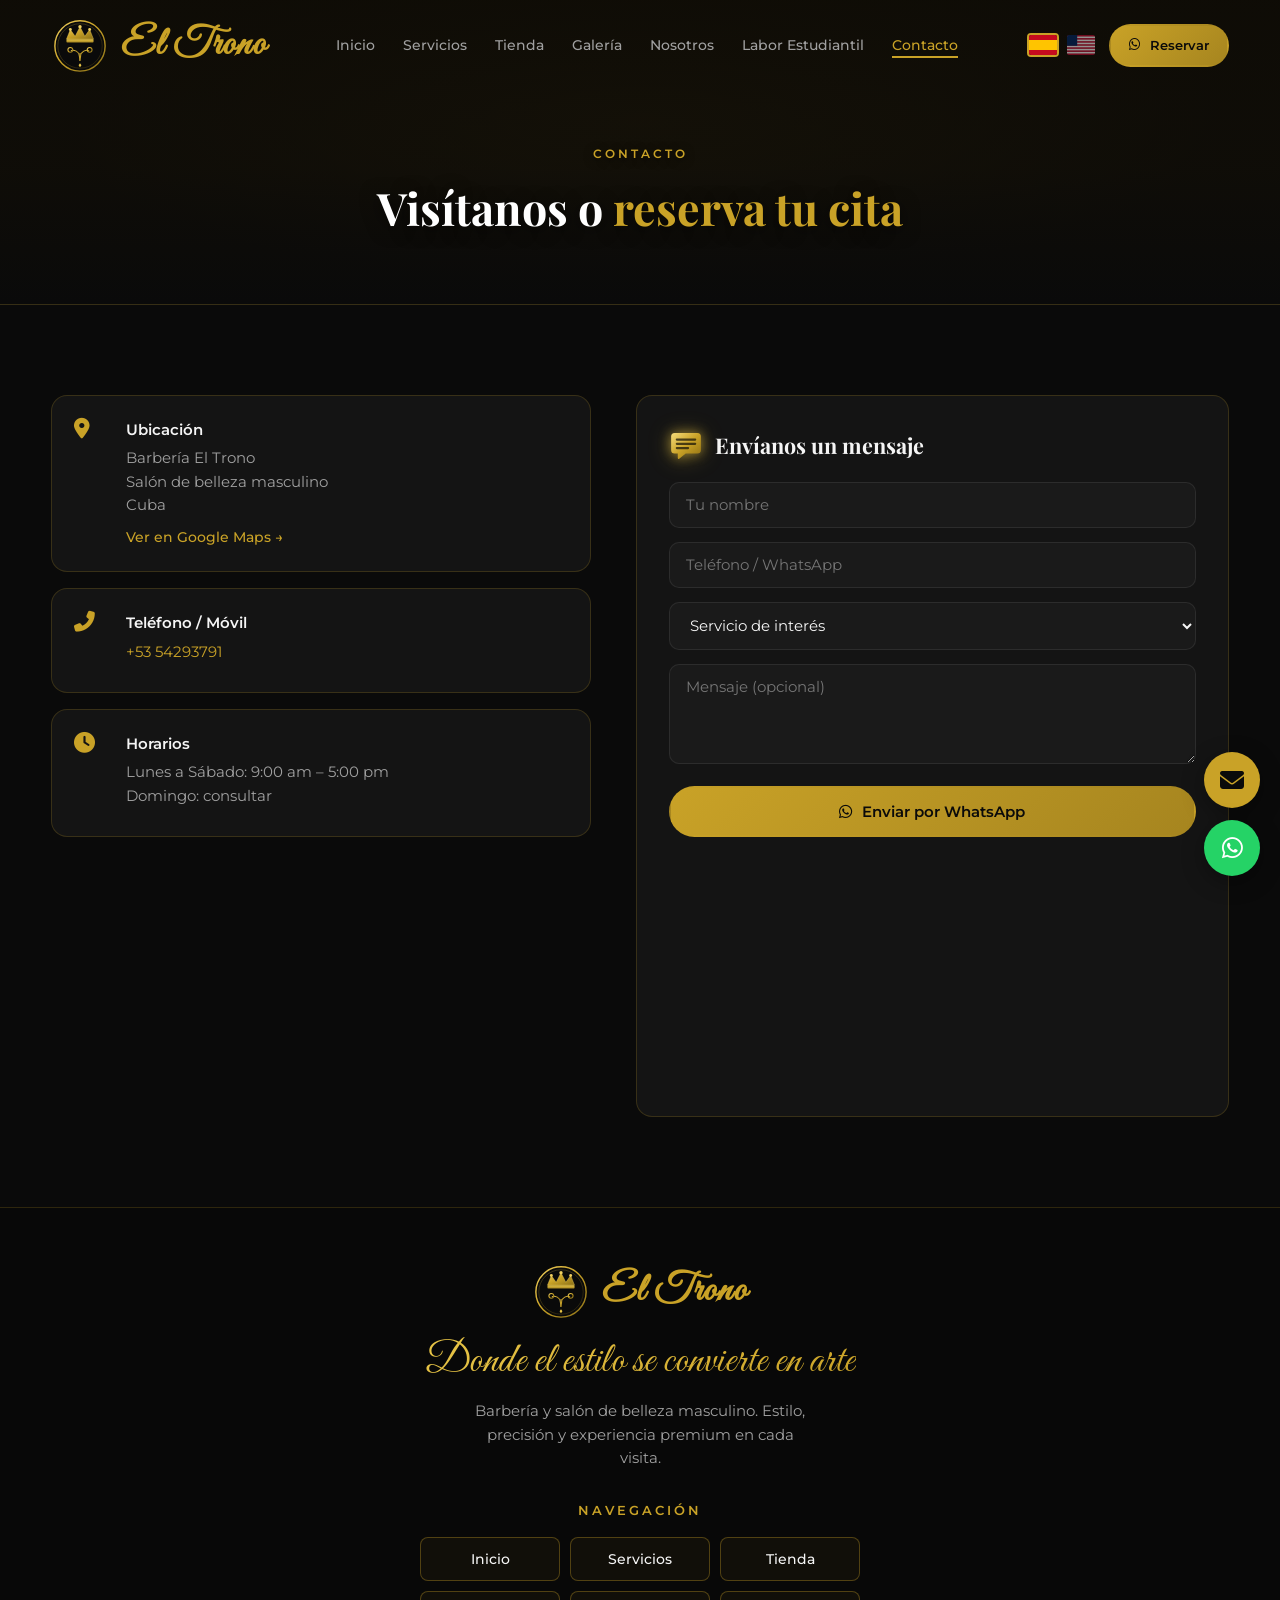
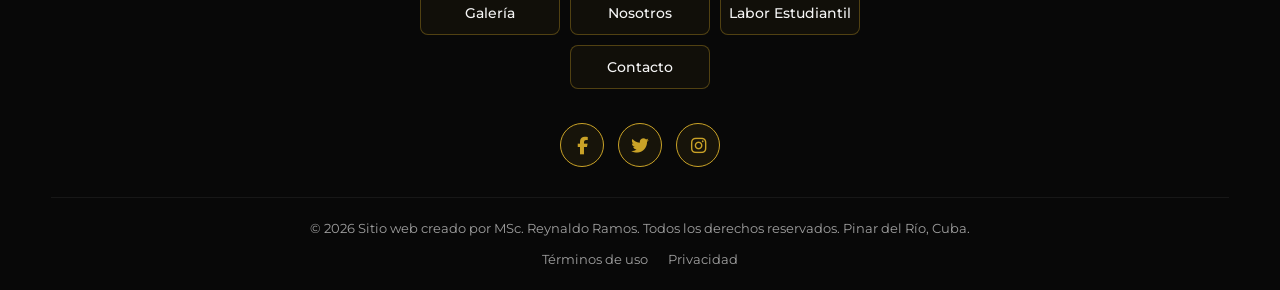
==== contacto.html @ 88ac8860 "retyb" ====
<!DOCTYPE html>
<html lang="es">
<head>
  <meta charset="UTF-8">
  <meta name="viewport" content="width=device-width, initial-scale=1.0, viewport-fit=cover">
  <title>Contacto | El Trono Barbería</title>
  <meta name="description" content="Contacta Barbería El Trono. Reserva por WhatsApp. Ubicación en Cuba.">
  <link rel="manifest" href="manifest.json">
  <link rel="apple-touch-icon" href="icons/icon-192.png">
  <meta name="apple-mobile-web-app-capable" content="yes">
  <meta name="mobile-web-app-capable" content="yes">
  <meta name="apple-mobile-web-app-title" content="El Trono">
  <meta name="apple-mobile-web-app-status-bar-style" content="black-translucent">
  <meta name="theme-color" content="#c9a227">
  <link rel="icon" href="icons/icon-192.svg" type="image/svg+xml">
  <link href="https://fonts.googleapis.com/css2?family=Great+Vibes&family=Playfair+Display:wght@400;600;700&family=Montserrat:wght@300;400;500;600;700&display=swap" rel="stylesheet">
  <link rel="stylesheet" href="https://cdnjs.cloudflare.com/ajax/libs/font-awesome/6.5.1/css/all.min.css">
  <link rel="stylesheet" href="css/styles.css">
  <link rel="stylesheet" href="css/page-hero.css">
  <link rel="stylesheet" href="css/install.css">
</head>
<body data-title="title_contacto">
  <header class="header scrolled" id="header">
    <nav class="nav container">
      <a href="inicio.html" class="logo"><img src="images/logos/logo-mark.svg" alt="El Trono" class="logo-img"><span class="logo-text">El Trono</span></a>
      <ul class="nav-menu" id="nav-menu">
        <li><a href="inicio.html" class="nav-link" data-i18n="nav_home">Inicio</a></li>
        <li><a href="servicios.html" class="nav-link" data-i18n="nav_services">Servicios</a></li>
        <li><a href="tienda.html" class="nav-link" data-i18n="nav_shop">Tienda</a></li>
        <li><a href="galeria.html" class="nav-link" data-i18n="nav_gallery">Galería</a></li>
        <li><a href="nosotros.html" class="nav-link" data-i18n="nav_about">Nosotros</a></li>
        <li><a href="labor-estudiantil.html" class="nav-link" data-i18n="nav_labor">Labor Estudiantil</a></li>
        <li><a href="contacto.html" class="nav-link active" data-i18n="nav_contact">Contacto</a></li>
      </ul>
      <div class="nav-right">
        <div class="lang-switch">
          <button class="lang-btn active" data-lang="es" title="Español"><img src="images/flags/es.svg" alt="ES"></button>
          <button class="lang-btn" data-lang="en" title="English"><img src="images/flags/en.svg" alt="EN"></button>
        </div>
        <a href="https://wa.me/5354293791?text=Hola%2C%20buen%20d%C3%ADa%20%F0%9F%91%8B%20Les%20escribo%20desde%20la%20p%C3%A1gina%20web%20de%20%2ABarber%C3%ADa%20El%20Trono%2A.%20Quisiera%20hacerles%20una%20consulta%2C%20por%20favor.%20Quedo%20atento%20a%20su%20respuesta.%20%C2%A1Gracias%21" data-wa="general" class="btn btn-gold nav-cta" target="_blank"><i class="fab fa-whatsapp"></i> <span data-i18n="nav_book">Reservar</span></a>
        <button class="nav-toggle" id="nav-toggle" data-i18n-aria="aria_menu" aria-label="Menú"><span></span><span></span><span></span></button>
      </div>
    </nav>
  </header>

  <div class="page-hero" style="--hero-img:url('https://images.unsplash.com/photo-1621645582931-d1d3e6564943?auto=format&amp;fit=crop&amp;q=70&amp;w=1600');--hero-img-sm:url('https://images.unsplash.com/photo-1621645582931-d1d3e6564943?auto=format&amp;fit=crop&amp;q=70&amp;w=800')">
    <div class="container">
      <span class="section-tag" data-i18n="contact_tag">Contacto</span>
      <h1><span data-i18n="contact_title">Visítanos o</span> <span class="gold" data-i18n="contact_title_gold">reserva tu cita</span></h1>
    </div>
  </div>

  <section class="contact section">
    <div class="container">
      <div class="contact-grid">
        <div class="contact-info">
          <div class="contact-card">
            <i class="fas fa-map-marker-alt"></i>
            <div>
              <h4 data-i18n="contact_location">Ubicación</h4>
              <p data-i18n="contact_location_txt" data-i18n-html>Barbería El Trono<br>Salón de belleza masculino<br>Cuba</p>
              <a href="https://www.google.com/maps?q=22.421887,-83.701554" target="_blank" rel="noopener" class="map-link" data-i18n="contact_maps">Ver en Google Maps →</a>
            </div>
          </div>
          <div class="contact-card">
            <i class="fas fa-phone-alt"></i>
            <div>
              <h4 data-i18n="contact_phone">Teléfono / Móvil</h4>
              <p><a href="tel:+5354293791">+53 54293791</a></p>
            </div>
          </div>
          <div class="contact-card">
            <i class="fas fa-clock"></i>
            <div>
              <h4 data-i18n="contact_hours">Horarios</h4>
              <p data-i18n="contact_hours_txt" data-i18n-html>Lunes a Sábado: 9:00 am – 5:00 pm<br>Domingo: consultar</p>
            </div>
          </div>
        </div>
        <div class="contact-form-wrap">
          <h3 class="form-title"><svg class="icon-msg-gold" viewBox="0 0 24 24" aria-hidden="true" focusable="false"><defs><linearGradient id="goldMsg" x1="0" y1="0" x2="1" y2="1"><stop offset="0" stop-color="#f6dc7a"/><stop offset=".5" stop-color="#c9a227"/><stop offset="1" stop-color="#8f6f12"/></linearGradient></defs><path d="M4 3.5h16A2.5 2.5 0 0 1 22.5 6v9.5A2.5 2.5 0 0 1 20 18h-8.2l-4.6 3.7a.6.6 0 0 1-1-.47V18H4A2.5 2.5 0 0 1 1.5 15.5V6A2.5 2.5 0 0 1 4 3.5z" fill="url(#goldMsg)"/><path d="M5.5 8.2h13M5.5 11.2h13M5.5 14.2h8" stroke="#1a1608" stroke-width="1.5" stroke-linecap="round" opacity=".75"/></svg><span data-i18n="contact_form_title">Envíanos un mensaje</span></h3>
          <form class="contact-form" id="contact-form">
            <div class="form-group"><input type="text" name="name" data-i18n-placeholder="contact_name" placeholder="Tu nombre" required></div>
            <div class="form-group"><input type="tel" name="phone" data-i18n-placeholder="contact_phone_ph" placeholder="Teléfono / WhatsApp" required></div>
            <div class="form-group">
              <select name="service" required>
                <option value="" data-i18n="contact_service">Servicio de interés</option>
                <option value="corte" data-i18n="form_svc_corte">Corte de cabello</option>
                <option value="peinado" data-i18n="form_svc_peinado">Peinado</option>
                <option value="afeitado" data-i18n="form_svc_afeitado">Afeitado / Barba</option>
                <option value="fibra" data-i18n="form_svc_fibra">Fibra capilar</option>
                <option value="masaje" data-i18n="form_svc_masaje">Masaje</option>
                <option value="cejas" data-i18n="form_svc_cejas">Cejas / Exfoliación</option>
                <option value="otro" data-i18n="form_svc_otro">Otro / Consulta</option>
              </select>
            </div>
            <div class="form-group"><textarea name="message" rows="4" data-i18n-placeholder="contact_msg" placeholder="Mensaje (opcional)"></textarea></div>
            <button type="submit" class="btn btn-gold btn-full"><i class="fab fa-whatsapp"></i> <span data-i18n="contact_send">Enviar por WhatsApp</span></button>
          </form>
          <div class="map-embed">
            <iframe src="https://maps.google.com/maps?q=22.421887,-83.701554&z=15&output=embed" width="100%" height="220" style="border:0;border-radius:12px" allowfullscreen loading="lazy" referrerpolicy="no-referrer-when-downgrade"></iframe>
          </div>
        </div>
      </div>
    </div>
  </section>

  <footer class="footer">
    <div class="container">
      <div class="footer-center">
        <a href="inicio.html" class="logo footer-logo"><img src="images/logos/logo-mark.svg" alt="El Trono" class="logo-img"><span class="logo-text">El Trono</span></a>
        <p class="footer-slogan" data-i18n="footer_slogan">Donde el estilo se convierte en arte</p>
        <p data-i18n="footer_desc">Barbería y salón de belleza masculino. Estilo, precisión y experiencia premium en cada visita.</p>
      </div>
      <nav class="footer-nav" aria-label="Navegación">
        <h4 data-i18n="footer_nav">Navegación</h4>
        <ul>
          <li><a href="inicio.html" data-i18n="nav_home">Inicio</a></li>
          <li><a href="servicios.html" data-i18n="nav_services">Servicios</a></li>
          <li><a href="tienda.html" data-i18n="nav_shop">Tienda</a></li>
          <li><a href="galeria.html" data-i18n="nav_gallery">Galería</a></li>
          <li><a href="nosotros.html" data-i18n="nav_about">Nosotros</a></li>
          <li><a href="labor-estudiantil.html" data-i18n="nav_labor">Labor Estudiantil</a></li>
          <li><a href="contacto.html" data-i18n="nav_contact">Contacto</a></li>
        </ul>
      </nav>
      <div class="footer-social" aria-label="Redes sociales" data-i18n-aria="social_label">
        <a href="#" data-social="facebook" class="social-link" aria-label="Facebook" target="_blank" rel="noopener"><i class="fab fa-facebook-f"></i></a>
        <a href="#" data-social="twitter" class="social-link" aria-label="Twitter" target="_blank" rel="noopener"><i class="fab fa-twitter"></i></a>
        <a href="#" data-social="instagram" class="social-link" aria-label="Instagram" target="_blank" rel="noopener"><i class="fab fa-instagram"></i></a>
      </div>
      <div class="footer-bottom">
        <p data-i18n="footer_copy">© 2026 Sitio web creado por MSc. Reynaldo Ramos. Todos los derechos reservados. Pinar del Río, Cuba.</p>
        <div class="footer-legal">
          <a href="#" data-i18n="footer_terms">Términos de uso</a>
          <a href="#" data-i18n="footer_privacy">Privacidad</a>
        </div>
      </div>
    </div>
  </footer>

  <!-- Floating buttons: desktop -->
  <div class="float-btns float-desktop">
    <a href="mailto:info@eltrono.cu" class="float-btn float-email" data-i18n-aria="aria_email" aria-label="Email"><i class="fas fa-envelope"></i></a>
    <a href="https://wa.me/5354293791?text=Hola%2C%20buen%20d%C3%ADa%20%F0%9F%91%8B%20Les%20escribo%20desde%20la%20p%C3%A1gina%20web%20de%20%2ABarber%C3%ADa%20El%20Trono%2A.%20Quisiera%20hacerles%20una%20consulta%2C%20por%20favor.%20Quedo%20atento%20a%20su%20respuesta.%20%C2%A1Gracias%21" data-wa="general" data-wa="general" class="float-btn float-wa" target="_blank" rel="noopener" data-i18n-aria="aria_wa" aria-label="WhatsApp"><i class="fab fa-whatsapp"></i></a>
  </div>
  <!-- Floating buttons: mobile -->
  <div class="float-btns float-mobile">
    <a href="tel:+5354293791" class="float-btn float-call" data-i18n-aria="aria_call" aria-label="Llamar"><i class="fas fa-phone-alt"></i></a>
    <button type="button" class="float-btn float-app" id="install-fab" onclick="elTronoInstall()" data-i18n-aria="install_fab" aria-label="Instalar App"><i class="fas fa-download"></i><span data-i18n="install_fab">Instalar App</span></button>
    <a href="https://wa.me/5354293791?text=Hola%2C%20buen%20d%C3%ADa%20%F0%9F%91%8B%20Les%20escribo%20desde%20la%20p%C3%A1gina%20web%20de%20%2ABarber%C3%ADa%20El%20Trono%2A.%20Quisiera%20hacerles%20una%20consulta%2C%20por%20favor.%20Quedo%20atento%20a%20su%20respuesta.%20%C2%A1Gracias%21" data-wa="general" data-wa="general" class="float-btn float-wa" target="_blank" rel="noopener" data-i18n-aria="aria_wa" aria-label="WhatsApp"><i class="fab fa-whatsapp"></i></a>
  </div>

  <!-- PWA install banner -->
  <div class="install-banner" id="install-banner" role="dialog" aria-live="polite">
    <button type="button" class="install-close" onclick="elTronoInstallDismiss()" data-i18n-aria="install_close" aria-label="Cerrar"><i class="fas fa-xmark"></i></button>
    <div class="install-info">
      <img src="icons/icon-192.png" alt="El Trono">
      <div>
        <h4 data-i18n="install_title">Instalar El Trono</h4>
        <p data-i18n="install_desc">Añade la app a tu pantalla de inicio para acceso rápido.</p>
      </div>
    </div>
    <div class="install-actions">
      <button type="button" class="btn btn-outline btn-sm" onclick="elTronoInstallDismiss()" data-i18n="install_later">Ahora no</button>
      <button type="button" class="btn btn-gold btn-sm" onclick="elTronoInstall()"><i class="fas fa-download"></i> <span data-i18n="install_btn">Instalar</span></button>
    </div>
  </div>

  <!-- Install help (iOS / browsers without native prompt) -->
  <div class="install-help" id="install-help" hidden>
    <div class="install-help-backdrop" onclick="elTronoInstallHelpClose()"></div>
    <div class="install-help-sheet" role="dialog" aria-modal="true">
      <img src="icons/icon-192.png" alt="El Trono" class="ih-icon">
      <h3 data-i18n="install_help_title">Instala El Trono en tu teléfono</h3>
      <p class="ih-sub" data-i18n="install_help_sub">Acceso rápido desde tu pantalla de inicio, como una app.</p>
      <div class="ih-block" id="ih-ios" hidden>
        <h4><i class="fab fa-apple"></i> <span data-i18n="install_help_ios">En iPhone / iPad (Safari)</span></h4>
        <ol>
          <li data-i18n="install_ios_1" data-i18n-html>Toca el botón <b>Compartir</b> de Safari.</li>
          <li data-i18n="install_ios_2" data-i18n-html>Elige <b>«Añadir a pantalla de inicio»</b>.</li>
          <li data-i18n="install_ios_3" data-i18n-html>Pulsa <b>«Añadir»</b>.</li>
        </ol>
      </div>
      <div class="ih-block" id="ih-and" hidden>
        <h4><i class="fab fa-android"></i> <span data-i18n="install_help_and">En Android (Chrome)</span></h4>
        <ol>
          <li data-i18n="install_and_1" data-i18n-html>Abre el menú <b>⋮</b> del navegador.</li>
          <li data-i18n="install_and_2" data-i18n-html>Elige <b>«Instalar aplicación»</b>.</li>
          <li data-i18n="install_and_3" data-i18n-html>Confirma y abre El Trono.</li>
        </ol>
      </div>
      <button type="button" class="btn btn-gold btn-full" onclick="elTronoInstallHelpClose()" data-i18n="install_help_ok">Entendido</button>
    </div>
  </div>
  <div class="install-toast" id="install-toast" role="status"></div>

  <script src="js/precios.js"></script>
  <script src="js/data.js"></script>
  <script src="js/i18n.js"></script>
  <script src="js/main.js"></script>
  <script src="js/install.js"></script>
  <script src="js/cursor.js"></script>
</body>
</html>
---- css/styles.css ----
/* El Trono — Main Styles */
:root {
  --bg: #0a0a0a;
  --bg-card: #141414;
  --bg-elev: #1a1a1a;
  --gold: #c9a227;
  --gold-l: #e8c547;
  --gold-d: #a6851f;
  --text: #f5f5f5;
  --muted: #a0a0a0;
  --border: rgba(201,162,39,.2);
  --shadow: 0 20px 60px rgba(0,0,0,.5);
  --radius: 16px;
  --tr: .35s cubic-bezier(.4,0,.2,1);
  --font-d: 'Playfair Display', serif;
  --font-script: 'Great Vibes', cursive;
  --font-b: 'Montserrat', sans-serif;
}
*,*::before,*::after{box-sizing:border-box;margin:0;padding:0}
html{scroll-behavior:smooth}
body{font-family:var(--font-b);background:var(--bg);color:var(--text);line-height:1.6;overflow-x:hidden}
img{max-width:100%;height:auto;display:block}
a{text-decoration:none;color:inherit;transition:var(--tr)}
ul{list-style:none}
.container{width:min(1200px,92%);margin:0 auto}
.section{padding:90px 0}
.gold{color:var(--gold)}

/* Buttons */
.btn{display:inline-flex;align-items:center;gap:10px;padding:14px 28px;font-family:var(--font-b);font-weight:600;font-size:.95rem;border-radius:50px;border:2px solid transparent;cursor:pointer;transition:var(--tr)}
.btn-gold{background:linear-gradient(135deg,var(--gold),var(--gold-d));color:#0a0a0a}
.btn-gold:hover{background:linear-gradient(135deg,var(--gold-l),var(--gold));transform:translateY(-2px);box-shadow:0 10px 30px rgba(201,162,39,.35)}
.btn-outline{background:transparent;border-color:var(--gold);color:var(--gold)}
.btn-outline:hover{background:var(--gold);color:#0a0a0a}
.btn-sm{padding:10px 20px;font-size:.85rem}
.btn-full{width:100%;justify-content:center}

/* Header */
.header{position:fixed;top:0;left:0;width:100%;z-index:1000;padding:16px 0;transition:var(--tr);background:transparent}
.header.scrolled{background:rgba(10,10,10,.95);backdrop-filter:blur(12px);box-shadow:0 4px 30px rgba(0,0,0,.4);padding:10px 0}
.nav{display:flex;align-items:center;justify-content:space-between;gap:16px}
.logo{display:flex;align-items:center;gap:12px}
.logo-img{width:58px;height:58px;object-fit:contain;border-radius:0;flex-shrink:0;background:transparent}
.logo-text{font-family:var(--font-script),cursive;font-weight:700;font-size:2.5rem;line-height:1;letter-spacing:1px;color:var(--gold);background:none;-webkit-background-clip:border-box;background-clip:border-box;-webkit-text-fill-color:var(--gold);-webkit-text-stroke:0}
.logo-icon{display:none}
@media(max-width:480px){
  .logo-img{width:46px;height:46px}
  .logo-text{font-size:1.85rem}
  .logo{gap:8px}
}
.nav-menu{display:flex;gap:28px;align-items:center}
.nav-link{font-size:.88rem;font-weight:500;color:var(--muted);position:relative}
.nav-link::after{content:'';position:absolute;bottom:-4px;left:0;width:0;height:2px;background:var(--gold);transition:var(--tr)}
.nav-link:hover,.nav-link.active{color:var(--gold)}
.nav-link:hover::after,.nav-link.active::after{width:100%}
.nav-right{display:flex;align-items:center;gap:12px}
.lang-switch{display:flex;gap:6px;align-items:center}
.lang-btn{width:32px;height:24px;border:2px solid transparent;border-radius:4px;overflow:hidden;cursor:pointer;padding:0;background:none;opacity:.55;transition:var(--tr)}
.lang-btn img{width:100%;height:100%;object-fit:cover;display:block}
.lang-btn.active,.lang-btn:hover{opacity:1;border-color:var(--gold)}
.nav-cta{padding:9px 18px;font-size:.82rem}
.nav-toggle{display:none;flex-direction:column;gap:5px;background:none;border:none;cursor:pointer;padding:4px;z-index:1001}
.nav-toggle span{width:24px;height:2px;background:var(--gold);transition:var(--tr)}

/* Hero */
.hero{position:relative;min-height:100vh;display:flex;align-items:center;justify-content:center;overflow:hidden}
.hero-bg{position:absolute;inset:0}
.hero-img{width:100%;height:100%;object-fit:cover;animation:slowZoom 20s ease-in-out infinite alternate}
@keyframes slowZoom{from{transform:scale(1.05)}to{transform:scale(1.12)}}
.hero-overlay{position:absolute;inset:0;background:linear-gradient(135deg,rgba(10,10,10,.88) 0%,rgba(10,10,10,.55) 50%,rgba(10,10,10,.82) 100%)}
.hero-content{position:relative;z-index:2;text-align:center;max-width:800px;padding:120px 0 80px}
.hero-subtitle{font-size:.92rem;font-weight:500;letter-spacing:4px;text-transform:uppercase;color:var(--gold);margin-bottom:18px}
.hero-title{font-family:var(--font-d);font-size:clamp(2.6rem,6.5vw,4.3rem);font-weight:700;line-height:1.15;margin-bottom:22px}
.hero-desc{font-size:1.08rem;color:var(--muted);max-width:560px;margin:0 auto 34px}
.hero-btns{display:flex;gap:14px;justify-content:center;flex-wrap:wrap}
.hero-scroll{position:absolute;bottom:28px;left:50%;transform:translateX(-50%);z-index:2;animation:bounce 2s infinite}
.hero-scroll a{color:var(--gold);font-size:1.3rem;opacity:.8}
@keyframes bounce{0%,100%{transform:translateX(-50%) translateY(0)}50%{transform:translateX(-50%) translateY(8px)}}

/* Section headers */
.section-header{text-align:center;max-width:640px;margin:0 auto 55px}
.section-tag{display:inline-block;font-size:.78rem;font-weight:600;letter-spacing:3px;text-transform:uppercase;color:var(--gold);margin-bottom:10px}
.section-title{font-family:var(--font-d);font-size:clamp(1.9rem,4vw,2.7rem);font-weight:700;margin-bottom:14px;line-height:1.25}
.section-desc{color:var(--muted);font-size:1.02rem}

/* Services */
.services-grid{display:grid;grid-template-columns:repeat(auto-fit,minmax(290px,1fr));gap:24px}
.service-card{background:var(--bg-card);border:2px solid var(--gold);border-radius:10px;padding:34px 28px;position:relative;transition:var(--tr);overflow:hidden;box-shadow:0 8px 26px rgba(0,0,0,.35)}
.service-card::after{content:'';position:absolute;inset:5px;border:1px solid rgba(201,162,39,.4);border-radius:6px;pointer-events:none;transition:var(--tr)}
.service-card:hover{transform:translateY(-6px);border-color:var(--gold-l);box-shadow:var(--shadow),0 0 26px rgba(201,162,39,.2)}
.service-card:hover::after{border-color:rgba(232,197,71,.75)}
.service-card.featured{border-color:var(--gold-l);background:linear-gradient(160deg,#1a1608 0%,var(--bg-card) 100%)}
.service-badge{position:absolute;top:16px;right:16px;z-index:1;background:var(--gold);color:#0a0a0a;font-size:.68rem;font-weight:700;padding:4px 11px;border-radius:20px;text-transform:uppercase;letter-spacing:1px}
.service-icon{width:52px;height:52px;display:flex;align-items:center;justify-content:center;background:rgba(201,162,39,.12);border-radius:12px;color:var(--gold);font-size:1.3rem;margin-bottom:18px}
.service-icon svg{width:38px;height:38px;display:block;overflow:visible}
.service-card h3{font-family:var(--font-d);font-size:1.3rem;margin-bottom:14px}
.service-card ul{margin-bottom:20px}
.service-card li{color:var(--muted);font-size:.93rem;padding:5px 0 5px 16px;position:relative}
.service-card li::before{content:'◆';position:absolute;left:0;color:var(--gold);font-size:.5rem;top:10px}
.service-link{font-weight:600;font-size:.88rem;color:var(--gold)}
.service-link:hover{color:var(--gold-l)}

/* About */
.about{background:linear-gradient(180deg,var(--bg) 0%,#0f0f0f 100%)}
.about-grid{display:grid;grid-template-columns:1fr 1fr;gap:55px;align-items:center}
.about-images{position:relative}
.about-img{border-radius:var(--radius);overflow:hidden;box-shadow:var(--shadow)}
.about-img.main{width:85%}
.about-img.main img{width:100%;height:400px;object-fit:cover}
.about-img.secondary{position:absolute;bottom:-28px;right:0;width:48%;border:4px solid var(--bg)}
.about-img.secondary img{width:100%;height:180px;object-fit:cover}
.about-badge{position:absolute;top:18px;right:8%;background:linear-gradient(135deg,var(--gold),var(--gold-d));color:#0a0a0a;padding:14px 18px;border-radius:12px;text-align:center;box-shadow:0 10px 30px rgba(201,162,39,.4)}
.badge-number{font-size:1.5rem;display:block}
.badge-text{font-size:.72rem;font-weight:700;line-height:1.3;text-transform:uppercase}
.about-content .section-tag{display:block;margin-bottom:10px}
.about-content p{color:var(--muted);margin-bottom:14px;font-size:1rem}
.about-cta{display:flex;justify-content:center;margin-top:6px}
.about-cta .btn{margin:0 auto}
.about-features{display:grid;grid-template-columns:1fr 1fr;gap:12px;margin:24px 0 28px}
.feature{display:flex;align-items:center;gap:9px;font-size:.93rem;font-weight:500}
.feature i{color:var(--gold)}

/* Shop */
.shop-grid{display:grid;grid-template-columns:repeat(auto-fit,minmax(250px,1fr));gap:24px}
.product-card{background:var(--bg-card);border:1px solid var(--border);border-radius:var(--radius);overflow:hidden;transition:var(--tr)}
.product-card:hover{transform:translateY(-6px);box-shadow:var(--shadow);border-color:rgba(201,162,39,.4)}
.product-img{position:relative;height:200px;overflow:hidden;background:#1a1a1a}
.product-img img{width:100%;height:100%;object-fit:cover;transition:transform .5s ease}
.product-card:hover .product-img img{transform:scale(1.08)}
.product-tag{position:absolute;top:10px;left:10px;background:var(--gold);color:#0a0a0a;font-size:.68rem;font-weight:700;padding:3px 9px;border-radius:6px;text-transform:uppercase}
.product-info{padding:20px}
.product-info h3{font-family:var(--font-d);font-size:1.1rem;margin-bottom:6px}
.product-info p{color:var(--muted);font-size:.88rem;margin-bottom:14px}
.product-price{display:flex;align-items:center;justify-content:space-between}
.price{font-weight:700;color:var(--gold);font-size:1rem}
.btn-buy{width:40px;height:40px;display:flex;align-items:center;justify-content:center;background:rgba(201,162,39,.15);color:var(--gold);border-radius:50%;font-size:1.15rem;transition:var(--tr)}
.btn-buy:hover{background:var(--gold);color:#0a0a0a}
.shop-cta{text-align:center;margin-top:45px}
.shop-cta p{color:var(--muted);margin-bottom:18px}

/* Gallery */
.gallery{background:#0d0d0d}
.gallery-grid{display:grid;grid-template-columns:repeat(4,1fr);grid-auto-rows:210px;gap:14px}
.gallery-item{position:relative;border-radius:12px;overflow:hidden;cursor:pointer}
.gallery-item.large{grid-column:span 2;grid-row:span 2}
.gallery-item img{width:100%;height:100%;object-fit:cover;transition:transform .6s ease}
.gallery-item:hover img{transform:scale(1.1)}
.gallery-overlay{position:absolute;inset:0;background:linear-gradient(to top,rgba(10,10,10,.85) 0%,transparent 60%);display:flex;align-items:flex-end;padding:18px;opacity:0;transition:var(--tr)}
.gallery-item:hover .gallery-overlay{opacity:1}
.gallery-overlay span{font-weight:600;font-size:.92rem;color:var(--gold)}

/* Contact */
.contact-grid{display:grid;grid-template-columns:1fr 1.1fr;gap:45px}
.contact-info{display:flex;flex-direction:column;gap:16px}
.contact-card{display:flex;gap:16px;background:var(--bg-card);border:1px solid var(--border);border-radius:var(--radius);padding:22px;transition:var(--tr)}
.contact-card:hover{border-color:rgba(201,162,39,.4)}
.contact-card i{font-size:1.3rem;color:var(--gold);width:36px;flex-shrink:0}
.contact-card h4{font-size:.95rem;margin-bottom:5px;font-weight:600}
.contact-card p{color:var(--muted);font-size:.92rem;margin-bottom:6px}
.contact-card a{color:var(--gold)}
.map-link{font-size:.88rem;font-weight:500}
.contact-form-wrap{background:var(--bg-card);border:1px solid var(--border);border-radius:var(--radius);padding:32px}
.contact-form-wrap h3{font-family:var(--font-d);font-size:1.35rem;margin-bottom:20px}
.form-group{margin-bottom:14px}
.form-group input,.form-group select,.form-group textarea{width:100%;padding:13px 16px;background:var(--bg-elev);border:1px solid rgba(255,255,255,.08);border-radius:10px;color:var(--text);font-family:var(--font-b);font-size:.93rem;transition:var(--tr);outline:none}
.form-group input:focus,.form-group select:focus,.form-group textarea:focus{border-color:var(--gold);box-shadow:0 0 0 3px rgba(201,162,39,.15)}
.form-group select{cursor:pointer}
.form-group select option{background:#1a1a1a}
.map-embed{margin-top:20px}

/* Footer (centered brand + 3x3 navigation) */
.footer{background:#080808;border-top:1px solid var(--border);padding:54px 0 0}
.footer-center{display:flex;flex-direction:column;align-items:center;text-align:center;margin-bottom:30px}
.footer-center .logo{justify-content:center}
.footer-center .footer-slogan{
  font-family:var(--font-script),cursive;
  font-size:clamp(1.85rem,4.2vw,2.6rem);
  font-weight:400;
  line-height:1.25;
  letter-spacing:.5px;
  margin:16px auto 0;
  max-width:520px;
  background:linear-gradient(135deg,var(--gold-l),var(--gold));
  -webkit-background-clip:text;
  -webkit-text-fill-color:transparent;
  background-clip:text;
  color:var(--gold);
  opacity:1;
}
.footer-center p:not(.footer-slogan){
  color:var(--muted);
  font-size:.92rem;
  margin:12px auto 0;
  max-width:340px;
}
@media(max-width:480px){
  .footer-center .footer-slogan{
    font-size:1.85rem;
    margin-top:14px;
    padding:0 10px;
    max-width:100%;
  }
  .footer-center p:not(.footer-slogan){
    font-size:.88rem;
    margin-top:10px;
  }
}
.footer-nav{text-align:center;margin-bottom:34px}
.footer-nav h4{font-size:.8rem;font-weight:600;letter-spacing:3px;text-transform:uppercase;color:var(--gold);margin-bottom:16px}
.footer-nav ul{display:grid;grid-template-columns:repeat(3,1fr);gap:10px;max-width:440px;margin:0 auto}
.footer-nav li{display:flex}
.footer-nav a{flex:1;display:flex;align-items:center;justify-content:center;text-align:center;min-height:44px;padding:8px 6px;color:var(--text);font-size:.88rem;font-weight:500;border:1px solid rgba(201,162,39,.35);border-radius:8px;background:rgba(201,162,39,.05)}
.footer-nav a:hover{background:var(--gold);color:#0a0a0a;border-color:var(--gold)}
.footer-bottom{border-top:1px solid rgba(255,255,255,.06);padding:20px 0;display:flex;flex-direction:column;justify-content:center;align-items:center;text-align:center;gap:10px}
.footer-bottom p{color:var(--muted);font-size:.82rem}
.footer-legal{display:flex;gap:20px;justify-content:center}
.footer-legal a{color:var(--muted);font-size:.82rem}
.footer-legal a:hover{color:var(--gold)}

/* Floating buttons */
.float-btns{position:fixed;bottom:max(24px,env(safe-area-inset-bottom));right:max(20px,env(safe-area-inset-right));z-index:999;display:flex;flex-direction:column;gap:12px;align-items:flex-end}
.float-btn{width:56px;height:56px;border-radius:50%;display:flex;align-items:center;justify-content:center;font-size:1.5rem;color:#fff;box-shadow:0 6px 22px rgba(0,0,0,.35);transition:var(--tr);border:none;cursor:pointer}
.float-btn:hover{transform:scale(1.1)}
.float-wa{background:#25D366;animation:pulse-wa 2.5s infinite}
.float-email{background:#c9a227;color:#0a0a0a}
.float-call{background:#1a73e8}
@keyframes pulse-wa{0%,100%{box-shadow:0 6px 22px rgba(37,211,102,.4)}50%{box-shadow:0 6px 32px rgba(37,211,102,.7)}}

/* Desktop: WA + Email | Mobile: WA + Call + App */
.float-desktop{display:flex}
.float-mobile{display:none}

/* Page hero (inner pages) */
.page-hero{padding:140px 0 60px;text-align:center;background:linear-gradient(180deg,#111 0%,var(--bg) 100%);border-bottom:1px solid var(--border)}
.page-hero .section-tag{margin-bottom:8px}
.page-hero h1{font-family:var(--font-d);font-size:clamp(2rem,4vw,2.8rem);font-weight:700}

/* Responsive */
@media(max-width:992px){
  .about-grid,.contact-grid{grid-template-columns:1fr;gap:36px}
  .about-images{max-width:480px;margin:0 auto}
  .gallery-grid{grid-template-columns:repeat(2,1fr);grid-auto-rows:190px}
  .gallery-item.large{grid-column:span 2;grid-row:span 1}
}
@media(max-width:768px){
  .nav-menu{position:fixed;top:0;right:-100%;width:270px;height:100vh;background:rgba(10,10,10,.98);flex-direction:column;padding:90px 36px 36px;gap:20px;transition:right .4s ease;box-shadow:-10px 0 40px rgba(0,0,0,.5);align-items:flex-start}
  .nav-menu.active{right:0}
  .nav-toggle{display:flex}
  .nav-cta{display:none}
  .section{padding:65px 0}
  .hero-content{padding:100px 0 55px}
  .about-features{grid-template-columns:1fr}
  .footer{padding-bottom:max(96px,calc(84px + env(safe-area-inset-bottom)))}
  .gallery-grid{grid-template-columns:1fr 1fr;grid-auto-rows:150px}
  .float-desktop{display:none}
  .float-mobile{display:flex;left:0;right:0;flex-direction:row;justify-content:center;align-items:center;gap:12px;pointer-events:none;bottom:max(14px,env(safe-area-inset-bottom))}
  .float-mobile .float-btn{pointer-events:auto}
}
@media(max-width:480px){
  .hero-btns{flex-direction:column;align-items:center}
  .btn{width:100%;max-width:270px;justify-content:center}
  .services-grid,.shop-grid{grid-template-columns:1fr}
  .gallery-grid{grid-template-columns:1fr;grid-auto-rows:210px}
  .gallery-item.large{grid-column:span 1}
  .float-btn{width:50px;height:50px;font-size:1.35rem}
  .lang-btn{width:28px;height:20px}
}

/* ===== Testimonials — "Qué opinan de nosotros" ===== */
.testimonials{position:relative;overflow:hidden;padding:84px 0 76px;border-top:1px solid var(--border);border-bottom:1px solid var(--border);isolation:isolate}
.testi-bg{position:absolute;inset:0;z-index:-1;background:
  linear-gradient(180deg,rgba(10,10,10,.92) 0%,rgba(10,10,10,.72) 45%,rgba(10,10,10,.94) 100%),
  radial-gradient(ellipse at center,rgba(201,162,39,.16) 0%,transparent 65%),
  url('https://images.unsplash.com/photo-1503951914875-452162b0f3f1?w=1600&q=70') center/cover no-repeat #0d0d0d}
.testi-header{margin-bottom:34px}
.testi-header .section-title{text-transform:none}
.testi-ornament{display:flex;align-items:center;justify-content:center;gap:14px;margin-top:6px;color:var(--gold)}
.testi-ornament span{display:block;width:70px;height:1px;background:linear-gradient(90deg,transparent,var(--gold))}
.testi-ornament span:last-child{background:linear-gradient(270deg,transparent,var(--gold))}
.testi-ornament i{font-size:1rem}
.testi-slider{position:relative;max-width:760px;margin:0 auto}
.testi-track{display:flex;overflow-x:auto;scroll-snap-type:x mandatory;scrollbar-width:none;-webkit-overflow-scrolling:touch;overscroll-behavior-x:contain;scroll-behavior:smooth}
.testi-track::-webkit-scrollbar{display:none}
.testi-slide{flex:0 0 100%;scroll-snap-align:center;position:relative;margin:0;padding:50px 34px 32px;text-align:center;
  background:rgba(14,14,14,.72);backdrop-filter:blur(4px);-webkit-backdrop-filter:blur(4px);
  border:1px solid rgba(201,162,39,.45);border-radius:10px}
.testi-slide::before{content:'\201C';position:absolute;top:-6px;left:50%;transform:translateX(-50%);font-family:var(--font-d);font-size:5.4rem;line-height:1;color:var(--gold);opacity:.9;text-shadow:0 4px 18px rgba(201,162,39,.35)}
.testi-stars{display:flex;justify-content:center;gap:5px;color:var(--gold-l);font-size:.85rem;margin-bottom:16px}
.testi-slide blockquote{font-family:var(--font-d);font-style:italic;font-size:1.12rem;line-height:1.75;color:#ececec;margin:0 auto 22px;max-width:620px}
.testi-slide figcaption{display:flex;flex-direction:column;gap:3px;align-items:center}
.testi-slide figcaption strong{font-size:.95rem;font-weight:700;letter-spacing:2px;text-transform:uppercase;color:var(--gold)}
.testi-slide figcaption span{font-size:.8rem;color:var(--muted);letter-spacing:1px}
.testi-arrow{position:absolute;top:50%;transform:translateY(-50%);z-index:2;width:44px;height:44px;border-radius:50%;
  display:flex;align-items:center;justify-content:center;background:rgba(10,10,10,.85);border:1px solid var(--gold);color:var(--gold);font-size:.9rem;cursor:pointer;transition:var(--tr)}
.testi-arrow:hover{background:var(--gold);color:#0a0a0a}
.testi-arrow.prev{left:-62px}.testi-arrow.next{right:-62px}
.testi-dots{display:flex;justify-content:center;gap:10px;margin-top:22px}
.testi-dot{width:10px;height:10px;padding:0;border-radius:50%;border:1px solid var(--gold);background:transparent;cursor:pointer;transition:var(--tr)}
.testi-dot.active{background:var(--gold);width:28px;border-radius:6px}
@media(max-width:900px){.testi-arrow{display:none}}
@media(max-width:480px){
  .testimonials{padding:64px 0 56px}
  .testi-slide{padding:48px 20px 26px}
  .testi-slide blockquote{font-size:1.02rem;line-height:1.7}
  .testi-ornament span{width:48px}
}
@media(prefers-reduced-motion:reduce){.testi-track{scroll-behavior:auto}}

/* ===== Team — "Barberos de estudio" ===== */
/* Team — Barber & Co cutout style: pure black, floating portraits, bottom fade */
.team.section{
  background:#000 !important;
  border-top:1px solid rgba(255,255,255,.06);
  padding:100px 0 110px;
}
.team .section-header{margin-bottom:56px}
.team .section-desc{color:rgba(255,255,255,.65)}
.team-grid{
  display:grid;
  grid-template-columns:repeat(2,minmax(0,1fr));
  gap:56px 64px;
  max-width:900px;
  margin:0 auto;
  align-items:end;
}
.barber-card{
  background:transparent !important;
  border:none !important;
  border-radius:0 !important;
  overflow:visible !important;
  position:relative;
  transition:transform .45s ease;
  display:flex;
  flex-direction:column;
  box-shadow:none !important;
}
.barber-card:hover{
  transform:translateY(-10px);
  box-shadow:none !important;
  border:none !important;
}
.barber-photo{
  position:relative;
  width:100%;
  aspect-ratio:3/4;
  overflow:hidden;
  background:transparent !important;
  border:none !important;
  border-bottom:none !important;
}
/* Bottom dissolve into pure black — signature Barber & Co effect */
.barber-photo::after{
  content:'';
  position:absolute;
  left:0;right:0;bottom:0;
  height:42%;
  background:linear-gradient(180deg,
    rgba(0,0,0,0) 0%,
    rgba(0,0,0,.15) 25%,
    rgba(0,0,0,.55) 55%,
    rgba(0,0,0,.9) 80%,
    #000 100%);
  pointer-events:none;
  z-index:3;
}
.barber-photo img{
  width:100%;
  height:100%;
  object-fit:contain;
  object-position:center bottom;
  display:block;
  transition:transform .55s ease;
  /* Soft floating cutout shadow */
  filter:drop-shadow(0 18px 40px rgba(0,0,0,.7));
  /* Extra CSS mask for bottom fade (double insurance) */
  -webkit-mask-image:linear-gradient(180deg,#000 0%,#000 58%,transparent 100%);
  mask-image:linear-gradient(180deg,#000 0%,#000 58%,transparent 100%);
}
.barber-card:hover .barber-photo img{transform:scale(1.035)}
.barber-info{
  display:flex;
  flex-direction:column;
  align-items:center;
  text-align:center;
  gap:8px;
  padding:22px 12px 0;
  flex:1;
  background:transparent !important;
  position:relative;
  z-index:4;
}
.barber-info h3{
  font-family:var(--font-d);
  font-size:clamp(1.2rem,2.6vw,1.65rem);
  line-height:1.15;
  font-weight:700;
  letter-spacing:1.5px;
  text-transform:uppercase;
  color:#fff;
}
.barber-role{
  color:var(--gold);
  font-size:.8rem;
  font-weight:500;
  letter-spacing:2px;
  text-transform:uppercase;
  line-height:1.45;
  min-height:2.2em;
  margin-bottom:14px;
}
.barber-btn{
  margin-top:auto;
  width:100%;
  max-width:220px;
  justify-content:center;
}
@media(max-width:480px){
  .team.section{padding:70px 0 90px}
  .team-grid{gap:36px;max-width:100%}
  .barber-info{padding:16px 6px 0}
  .barber-info h3{font-size:1.08rem;letter-spacing:.8px}
  .barber-role{font-size:.7rem;letter-spacing:1.3px}
  .barber-btn.btn{width:100%;max-width:none;padding:10px 8px;font-size:.74rem;gap:6px}
  .barber-photo::after{height:36%}
  .barber-photo img{
    -webkit-mask-image:linear-gradient(180deg,#000 0%,#000 55%,transparent 100%);
    mask-image:linear-gradient(180deg,#000 0%,#000 55%,transparent 100%);
  }
}

/* ===== Redes sociales (final de página) ===== */
.footer-social{display:flex;justify-content:center;gap:14px;margin:0 0 30px}
.social-link{width:44px;height:44px;border-radius:50%;display:flex;align-items:center;justify-content:center;border:1.5px solid var(--gold);color:var(--gold);font-size:1.1rem;background:rgba(201,162,39,.08);transition:var(--tr)}
.social-link:hover{background:var(--gold);color:#0a0a0a;transform:translateY(-3px);box-shadow:0 8px 22px rgba(201,162,39,.4)}

/* ===== Testimonios: rostro redondo ===== */
.testi-slide{padding-top:62px}
.testi-slide::before{left:26px;transform:none;top:-8px;font-size:4.4rem}
.testi-avatar{width:84px;height:84px;border-radius:50%;object-fit:cover;margin:0 auto 14px;border:3px solid var(--gold);box-shadow:0 6px 22px rgba(201,162,39,.35);background:#141414}
@media(max-width:480px){.testi-avatar{width:72px;height:72px}.testi-slide{padding-top:56px}}

/* ===== Horarios (servicios) ===== */
.services-hours{margin:26px auto 0;text-align:center}
.services-hours .hours-title{font-family:var(--font-d);font-size:1.25rem;font-weight:700;color:#fff;margin-bottom:6px}
.services-hours .hours-line{color:var(--gold);font-weight:700;font-style:italic;font-size:1rem;line-height:1.7;margin:0}

/* ===== Icono mensaje dorado (contacto) ===== */
.contact-form-wrap h3.form-title{display:flex;align-items:center;gap:12px}
.icon-msg-gold{width:34px;height:34px;flex-shrink:0;filter:drop-shadow(0 0 6px rgba(232,197,71,.55)) drop-shadow(0 2px 10px rgba(201,162,39,.35))}

/* ===== Servicios: peine + precios ===== */
.service-icon svg.icon-comb{width:34px;height:34px}
.service-card li{display:flex;align-items:baseline;justify-content:space-between;gap:14px}
.svc-price{margin-left:auto;flex-shrink:0;color:var(--gold);font-weight:700;font-size:.85rem;letter-spacing:.3px;white-space:nowrap;text-align:right}

/* ===== Cursor personalizado ===== */
:root{--cur-dot:8px;--cur-ring:38px;--cur-color:var(--gold)}
html.has-cursor,html.has-cursor *{cursor:none!important}
html.has-cursor input:not([type=checkbox]):not([type=radio]):not([type=submit]):not([type=button]),html.has-cursor textarea{cursor:text!important}
.cursor-dot,.cursor-ring{position:fixed;top:0;left:0;z-index:100000;pointer-events:none;opacity:0;will-change:transform}
.cursor-dot.on,.cursor-ring.on{opacity:1}
.cursor-dot{width:var(--cur-dot);height:var(--cur-dot);border-radius:50%;background:var(--cur-color);box-shadow:0 0 10px rgba(201,162,39,.7);transition:opacity .25s ease,width .25s ease,height .25s ease}
.cursor-ring{width:var(--cur-ring);height:var(--cur-ring);border-radius:50%;border:1.5px solid var(--cur-color);transition:opacity .25s ease,width .3s cubic-bezier(.4,0,.2,1),height .3s cubic-bezier(.4,0,.2,1),background-color .3s ease,border-color .3s ease}
.cursor-ring.is-hover{width:64px;height:64px;background:rgba(201,162,39,.14);border-color:var(--gold-l)}
.cursor-dot.is-hover{width:5px;height:5px}
.cursor-ring.is-down{width:28px;height:28px;background:rgba(201,162,39,.3)}
.cursor-ring.is-text,.cursor-dot.is-text{opacity:0!important}
@media(hover:none),(pointer:coarse){.cursor-dot,.cursor-ring{display:none!important}}

/* ===== Barberos de estudio — retrato recortado estilo Barber & Co ===== */
.barber-photo::before{content:'';position:absolute;left:50%;bottom:8%;width:86%;aspect-ratio:1;transform:translateX(-50%);border-radius:50%;background:radial-gradient(circle,rgba(201,162,39,.20) 0%,rgba(201,162,39,.06) 45%,transparent 70%);opacity:.55;transition:opacity .5s ease,transform .5s ease;z-index:0;pointer-events:none}
.barber-card:hover .barber-photo::before{opacity:1;transform:translateX(-50%) scale(1.08)}
.barber-photo img{position:relative;z-index:1;
  -webkit-mask-image:linear-gradient(180deg,#000 0%,#000 58%,transparent 100%),linear-gradient(90deg,transparent 0%,#000 9%,#000 91%,transparent 100%);
  -webkit-mask-composite:source-in;
  mask-image:linear-gradient(180deg,#000 0%,#000 58%,transparent 100%),linear-gradient(90deg,transparent 0%,#000 9%,#000 91%,transparent 100%);
  mask-composite:intersect;
  filter:grayscale(.25) contrast(1.04) drop-shadow(0 18px 40px rgba(0,0,0,.7));
  transition:transform .55s ease,filter .55s ease}
.barber-card:hover .barber-photo img{filter:grayscale(0) contrast(1.06) drop-shadow(0 22px 46px rgba(0,0,0,.75))}
.barber-info h3{transition:color .35s ease}
.barber-card:hover .barber-info h3{color:var(--gold-l)}
@media(max-width:480px){
  .barber-photo img{
    -webkit-mask-image:linear-gradient(180deg,#000 0%,#000 55%,transparent 100%),linear-gradient(90deg,transparent 0%,#000 7%,#000 93%,transparent 100%);
    mask-image:linear-gradient(180deg,#000 0%,#000 55%,transparent 100%),linear-gradient(90deg,transparent 0%,#000 7%,#000 93%,transparent 100%)}
}
/* Ajuste: el difuminado lateral se aplica sobre la propia foto (no sobre la caja) */
.barber-photo{display:flex;justify-content:center;align-items:flex-end}
.barber-photo img{width:auto;max-width:100%;height:100%;aspect-ratio:409/610;object-fit:cover;object-position:center bottom;
  -webkit-mask-image:linear-gradient(180deg,#000 0%,#000 58%,transparent 100%),linear-gradient(90deg,transparent 0%,#000 14%,#000 86%,transparent 100%);
  mask-image:linear-gradient(180deg,#000 0%,#000 58%,transparent 100%),linear-gradient(90deg,transparent 0%,#000 14%,#000 86%,transparent 100%)}

/* Pie: con 7 enlaces, el último queda centrado en su fila */
.footer-nav li:last-child:nth-child(3n+1){grid-column:2}

/* Menú: con 7 enlaces, evita saltos de línea en pantallas medianas */
.nav-link{white-space:nowrap}
@media(min-width:993px) and (max-width:1180px){
  .nav-menu{gap:16px}
  .nav-link{font-size:.84rem}
  .nav-cta{padding-inline:16px}
}
---- css/page-hero.css ----
/* Hero con foto de fondo para las páginas interiores.
   Cada página define --hero-img (escritorio) y --hero-img-sm (móvil) en línea.
   Capa oscura cálida (tono #1a1608) + degradado al fondo del sitio = armonía con el dorado. */
.page-hero{position:relative;overflow:hidden;isolation:isolate;background-color:#111;background-image:var(--hero-img,none);background-size:cover;background-position:center;background-repeat:no-repeat}
.page-hero::before{content:"";position:absolute;inset:0;z-index:-1;background:
  linear-gradient(180deg,rgba(14,11,4,.86) 0%,rgba(14,11,4,.72) 55%,var(--bg) 100%),
  radial-gradient(ellipse at 50% 40%,rgba(201,162,39,.10) 0%,transparent 65%)}
.page-hero .section-tag{text-shadow:0 2px 10px rgba(0,0,0,.7)}
.page-hero h1{color:#fff;text-shadow:0 3px 18px rgba(0,0,0,.65)}
.page-hero .section-desc{color:#ddd7c6;text-shadow:0 2px 10px rgba(0,0,0,.7)}
.page-hero .services-hours .hours-line{text-shadow:0 2px 10px rgba(0,0,0,.7)}

@media(max-width:600px){
  .page-hero{padding:116px 0 44px;background-image:var(--hero-img-sm,var(--hero-img,none))}
  .page-hero::before{background:
    linear-gradient(180deg,rgba(14,11,4,.90) 0%,rgba(14,11,4,.80) 60%,var(--bg) 100%),
    radial-gradient(ellipse at 50% 40%,rgba(201,162,39,.08) 0%,transparent 65%)}
}
---- css/install.css ----
/* ===== PWA install: button, banner, help sheet, toast ===== */

/* Floating "Instalar App" pill (mobile) */
.float-btns .float-app{position:relative;overflow:hidden;width:auto;height:50px;padding:0 20px 0 16px;gap:10px;border-radius:30px;
  background:linear-gradient(135deg,#f3d66a 0%,var(--gold) 50%,var(--gold-d) 100%);color:#0a0a0a;
  font-family:var(--font-b);font-size:.82rem;font-weight:700;letter-spacing:.3px;
  box-shadow:0 8px 24px rgba(201,162,39,.45),inset 0 0 0 1px rgba(255,255,255,.28);
  animation:app-glow 2.8s ease-in-out infinite}
.float-btns .float-app i{font-size:1rem;animation:app-bounce 1.8s ease-in-out infinite}
.float-btns .float-app::after{content:'';position:absolute;top:0;left:-70%;width:45%;height:100%;
  background:linear-gradient(100deg,transparent,rgba(255,255,255,.55),transparent);transform:skewX(-20deg);animation:app-shine 3.6s ease-in-out infinite}
.float-btns .float-app:active{transform:scale(.96)}
.float-btns .float-app.can-install{animation-duration:1.8s}
@keyframes app-bounce{0%,100%{transform:translateY(-1px)}50%{transform:translateY(3px)}}
@keyframes app-shine{0%,55%{left:-70%}100%{left:130%}}
@keyframes app-glow{0%,100%{box-shadow:0 8px 24px rgba(201,162,39,.4),inset 0 0 0 1px rgba(255,255,255,.28)}50%{box-shadow:0 8px 34px rgba(232,197,71,.75),inset 0 0 0 1px rgba(255,255,255,.4)}}

/* Hidden when the app is already installed / opened as an app */
html.is-standalone .float-app,html.is-standalone .install-banner,html.is-installed .float-app,html.is-installed .install-banner{display:none!important}

/* Banner */
.install-banner{position:fixed;left:12px;right:12px;bottom:max(12px,env(safe-area-inset-bottom));z-index:2000;
  background:linear-gradient(135deg,#1a1608,#141414);border:1px solid rgba(201,162,39,.55);border-radius:14px;
  padding:16px 18px;display:none;align-items:center;justify-content:space-between;gap:16px;
  box-shadow:0 14px 40px rgba(0,0,0,.65);transform:translateY(130%);transition:transform .45s cubic-bezier(.2,.8,.2,1);max-width:640px;margin:0 auto}
.install-banner.show{display:flex}
.install-banner.show.in{transform:translateY(0)}
.install-close{position:absolute;top:6px;right:8px;width:30px;height:30px;border:none;background:none;color:var(--muted);font-size:1rem;cursor:pointer}
.install-info{display:flex;align-items:center;gap:14px;min-width:0}
.install-info img{width:48px;height:48px;border-radius:12px;flex-shrink:0;border:1px solid rgba(201,162,39,.4)}
.install-info h4{font-size:.95rem;font-weight:600;margin-bottom:2px;color:var(--gold-l)}
.install-info p{font-size:.8rem;color:var(--muted);line-height:1.4}
.install-actions{display:flex;gap:10px;flex-shrink:0}
.install-actions .btn{padding:10px 18px;font-size:.85rem;width:auto;max-width:none}
@media(max-width:560px){
  .install-banner{flex-direction:column;text-align:center;padding:20px 16px 16px}
  .install-info{flex-direction:column}
  .install-actions{width:100%}
  .install-actions .btn{flex:1;justify-content:center}
}

/* Help sheet (iOS / browsers without the native prompt) */
.install-help{position:fixed;inset:0;z-index:3000;display:flex;align-items:flex-end;justify-content:center}
.install-help[hidden]{display:none}
.install-help-backdrop{position:absolute;inset:0;background:rgba(0,0,0,.7);backdrop-filter:blur(3px)}
.install-help-sheet{position:relative;width:100%;max-width:480px;background:linear-gradient(160deg,#1a1608,#121212);border:1px solid rgba(201,162,39,.55);border-bottom:none;
  border-radius:18px 18px 0 0;padding:28px 24px max(24px,env(safe-area-inset-bottom));text-align:center;animation:sheet-up .35s cubic-bezier(.2,.8,.2,1)}
@keyframes sheet-up{from{transform:translateY(100%)}to{transform:translateY(0)}}
.ih-icon{width:64px;height:64px;border-radius:16px;margin:0 auto 14px;border:1px solid rgba(201,162,39,.5)}
.install-help-sheet h3{font-family:var(--font-d);font-size:1.2rem;color:var(--gold-l);margin-bottom:6px}
.ih-sub{color:var(--muted);font-size:.88rem;margin-bottom:18px}
.ih-block{text-align:left;background:rgba(201,162,39,.07);border:1px solid rgba(201,162,39,.3);border-radius:10px;padding:14px 16px;margin-bottom:18px}
.ih-block[hidden]{display:none}
.ih-block h4{font-size:.88rem;color:var(--gold);margin-bottom:10px}
.ih-block ol{padding-left:20px;color:var(--text);font-size:.9rem;line-height:1.55}
.ih-block li{margin-bottom:6px;list-style:decimal}
.ih-block b{color:var(--gold-l)}
.ih-block i{color:var(--gold)}

/* Toast */
.install-toast{position:fixed;left:50%;bottom:max(90px,env(safe-area-inset-bottom));transform:translate(-50%,30px);z-index:3100;background:#1a1608;color:var(--gold-l);
  border:1px solid rgba(201,162,39,.6);border-radius:30px;padding:12px 20px;font-size:.88rem;font-weight:500;opacity:0;pointer-events:none;transition:.35s;text-align:center;max-width:90%}
.install-toast.show{opacity:1;transform:translate(-50%,0)}
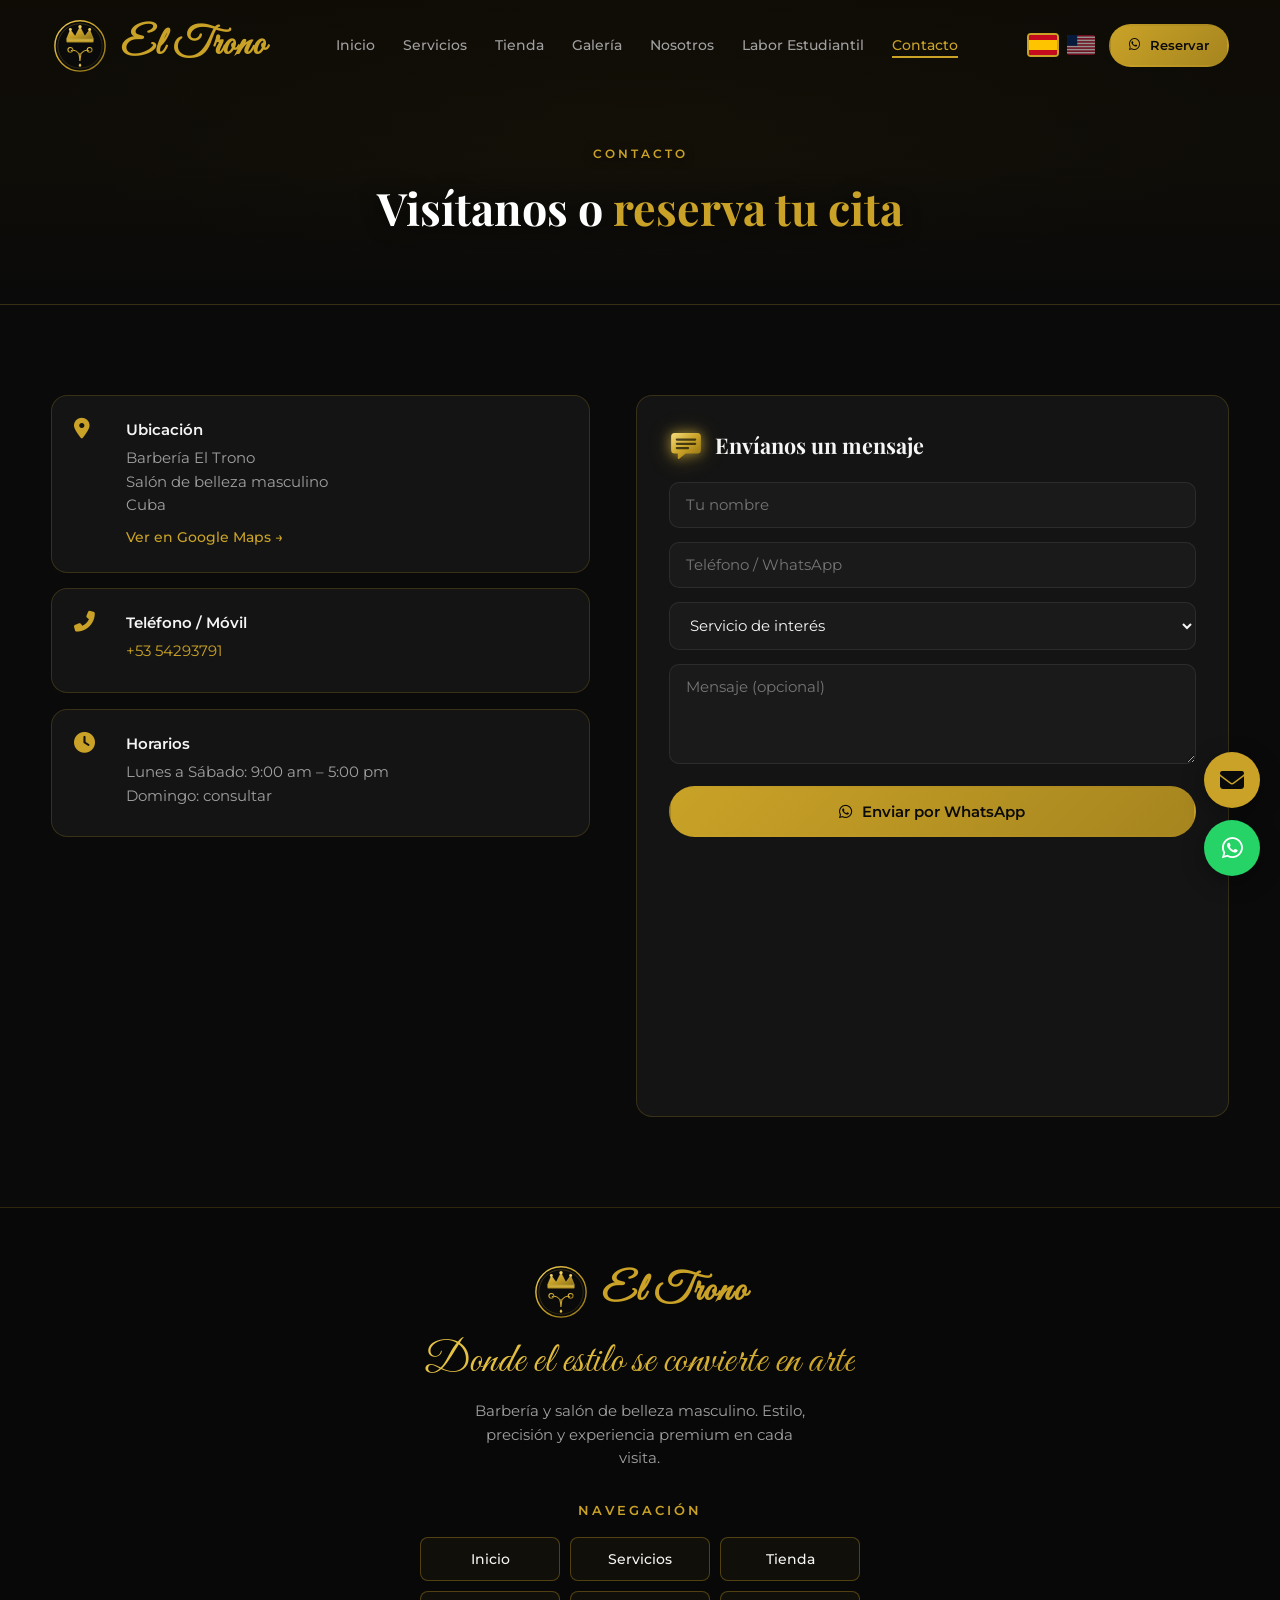
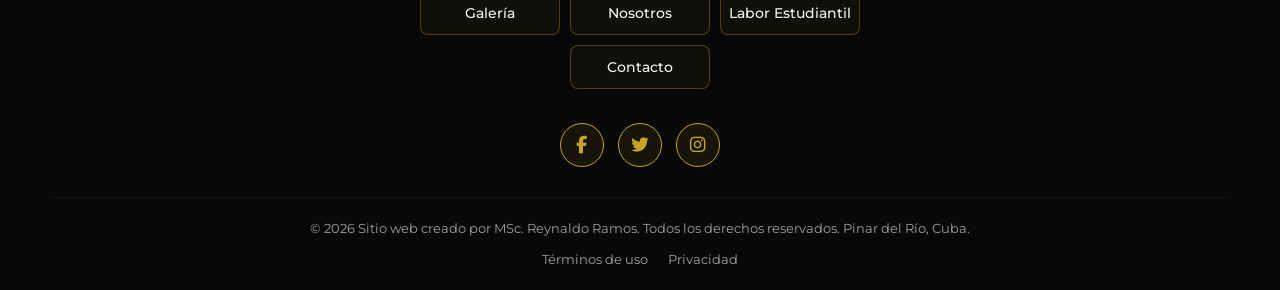
==== commit d2c2a39a: "Grok" ====
--- a/contacto.html
+++ b/contacto.html
@@ -16,6 +16,7 @@
   <link href="https://fonts.googleapis.com/css2?family=Great+Vibes&family=Playfair+Display:wght@400;600;700&family=Montserrat:wght@300;400;500;600;700&display=swap" rel="stylesheet">
   <link rel="stylesheet" href="https://cdnjs.cloudflare.com/ajax/libs/font-awesome/6.5.1/css/all.min.css">
   <link rel="stylesheet" href="css/styles.css">
+  <link rel="stylesheet" href="css/animations.css">
   <link rel="stylesheet" href="css/page-hero.css">
   <link rel="stylesheet" href="css/install.css">
 </head>
@@ -43,7 +44,7 @@
     </nav>
   </header>
 
-  <div class="page-hero" style="--hero-img:url('https://images.unsplash.com/photo-1621645582931-d1d3e6564943?auto=format&amp;fit=crop&amp;q=70&amp;w=1600');--hero-img-sm:url('https://images.unsplash.com/photo-1621645582931-d1d3e6564943?auto=format&amp;fit=crop&amp;q=70&amp;w=800')">
+  <div class="page-hero" style="--hero-img:url('https://images.unsplash.com/photo-1761931403807-f33fc582b1f5?auto=format&amp;fit=crop&amp;q=70&amp;w=1600');--hero-img-sm:url('https://images.unsplash.com/photo-1761931403807-f33fc582b1f5?auto=format&amp;fit=crop&amp;q=70&amp;w=800')">
     <div class="container">
       <span class="section-tag" data-i18n="contact_tag">Contacto</span>
       <h1><span data-i18n="contact_title">Visítanos o</span> <span class="gold" data-i18n="contact_title_gold">reserva tu cita</span></h1>
@@ -201,5 +202,6 @@
   <script src="js/main.js"></script>
   <script src="js/install.js"></script>
   <script src="js/cursor.js"></script>
+  <script src="js/animations.js"></script>
 </body>
 </html>
--- a/css/animations.css
+++ b/css/animations.css
@@ -0,0 +1,452 @@
+/* ============================================================
+   El Trono — Spectacular Animations & Effects
+   Luxury barbershop experience · 2026
+   ============================================================ */
+
+/* ---------- Prefers reduced motion ---------- */
+@media (prefers-reduced-motion: reduce) {
+  *, *::before, *::after {
+    animation-duration: 0.01ms !important;
+    animation-iteration-count: 1 !important;
+    transition-duration: 0.01ms !important;
+  }
+  .page-transition-overlay,
+  .preloader,
+  .particles-canvas { display: none !important; }
+}
+
+/* ---------- CSS Variables for animations ---------- */
+:root {
+  --anim-ease: cubic-bezier(0.22, 1, 0.36, 1);
+  --anim-ease-out: cubic-bezier(0.16, 1, 0.3, 1);
+  --anim-spring: cubic-bezier(0.34, 1.56, 0.64, 1);
+  --anim-duration: 0.85s;
+  --gold-glow: 0 0 30px rgba(201, 162, 39, 0.45);
+}
+
+/* ============================================================
+   PRELOADER — Crown + Logo reveal
+   ============================================================ */
+.preloader {
+  position: fixed;
+  inset: 0;
+  z-index: 99999;
+  background: #0a0a0a;
+  display: flex;
+  flex-direction: column;
+  align-items: center;
+  justify-content: center;
+  transition: opacity 0.7s var(--anim-ease), visibility 0.7s;
+}
+.preloader.done {
+  opacity: 0;
+  visibility: hidden;
+  pointer-events: none;
+}
+.preloader-crown {
+  width: 72px;
+  height: 72px;
+  color: var(--gold);
+  animation: crownPulse 1.6s var(--anim-ease) infinite;
+  filter: drop-shadow(0 0 18px rgba(201, 162, 39, 0.6));
+}
+.preloader-text {
+  margin-top: 22px;
+  font-family: var(--font-script);
+  font-size: 2.4rem;
+  color: var(--gold);
+  letter-spacing: 2px;
+  opacity: 0;
+  animation: fadeUp 0.8s 0.3s var(--anim-ease) forwards;
+}
+.preloader-bar {
+  width: 120px;
+  height: 2px;
+  background: rgba(201, 162, 39, 0.2);
+  margin-top: 28px;
+  border-radius: 2px;
+  overflow: hidden;
+}
+.preloader-bar span {
+  display: block;
+  height: 100%;
+  width: 0;
+  background: linear-gradient(90deg, var(--gold-d), var(--gold-l));
+  animation: loadBar 1.4s 0.2s var(--anim-ease) forwards;
+}
+@keyframes crownPulse {
+  0%, 100% { transform: scale(1) rotate(0deg); }
+  50% { transform: scale(1.08) rotate(3deg); }
+}
+@keyframes loadBar {
+  to { width: 100%; }
+}
+@keyframes fadeUp {
+  from { opacity: 0; transform: translateY(18px); }
+  to { opacity: 1; transform: translateY(0); }
+}
+
+/* ============================================================
+   PAGE TRANSITION OVERLAY
+   ============================================================ */
+.page-transition-overlay {
+  position: fixed;
+  inset: 0;
+  z-index: 99990;
+  background: #0a0a0a;
+  pointer-events: none;
+  opacity: 0;
+  visibility: hidden;
+  transition: opacity 0.45s var(--anim-ease), visibility 0.45s;
+}
+.page-transition-overlay.active {
+  opacity: 1;
+  visibility: visible;
+}
+.page-transition-overlay .pt-crown {
+  position: absolute;
+  top: 50%;
+  left: 50%;
+  transform: translate(-50%, -50%) scale(0.6);
+  color: var(--gold);
+  font-size: 2.8rem;
+  opacity: 0;
+  transition: opacity 0.35s, transform 0.45s var(--anim-spring);
+}
+.page-transition-overlay.active .pt-crown {
+  opacity: 1;
+  transform: translate(-50%, -50%) scale(1);
+}
+
+/* View Transitions API support */
+@supports (view-transition-name: none) {
+  ::view-transition-old(root),
+  ::view-transition-new(root) {
+    animation-duration: 0.55s;
+    animation-timing-function: var(--anim-ease);
+  }
+  ::view-transition-old(root) {
+    animation-name: vt-fade-out;
+  }
+  ::view-transition-new(root) {
+    animation-name: vt-fade-in;
+  }
+  @keyframes vt-fade-out {
+    to { opacity: 0; transform: scale(0.97); filter: blur(4px); }
+  }
+  @keyframes vt-fade-in {
+    from { opacity: 0; transform: scale(1.03); filter: blur(4px); }
+  }
+}
+
+/* ============================================================
+   HERO ENTRANCE — Spectacular text & content reveal
+   ============================================================ */
+.hero-content .hero-subtitle,
+.hero-content .hero-title,
+.hero-content .hero-desc,
+.hero-content .hero-btns {
+  opacity: 0;
+  transform: translateY(40px);
+}
+.hero.loaded .hero-subtitle {
+  animation: heroReveal 0.9s 0.15s var(--anim-ease-out) forwards;
+}
+.hero.loaded .hero-title {
+  animation: heroReveal 1s 0.35s var(--anim-ease-out) forwards;
+}
+.hero.loaded .hero-desc {
+  animation: heroReveal 0.9s 0.55s var(--anim-ease-out) forwards;
+}
+.hero.loaded .hero-btns {
+  animation: heroReveal 0.9s 0.7s var(--anim-ease-out) forwards;
+}
+@keyframes heroReveal {
+  to { opacity: 1; transform: translateY(0); }
+}
+
+/* Gold text shimmer */
+.gold.shimmer,
+.hero-title .gold {
+  background: linear-gradient(
+    110deg,
+    var(--gold) 0%,
+    var(--gold-l) 25%,
+    #fff8d6 45%,
+    var(--gold-l) 60%,
+    var(--gold) 100%
+  );
+  background-size: 200% auto;
+  -webkit-background-clip: text;
+  background-clip: text;
+  -webkit-text-fill-color: transparent;
+  animation: shimmer 4s linear infinite;
+}
+@keyframes shimmer {
+  to { background-position: 200% center; }
+}
+
+/* Hero particles canvas */
+.particles-canvas {
+  position: absolute;
+  inset: 0;
+  z-index: 1;
+  pointer-events: none;
+  opacity: 0.55;
+}
+
+/* ============================================================
+   SCROLL REVEAL — Multiple spectacular variants
+   ============================================================ */
+[data-reveal] {
+  opacity: 0;
+  transition:
+    opacity 0.85s var(--anim-ease-out),
+    transform 0.85s var(--anim-ease-out),
+    filter 0.85s var(--anim-ease-out);
+  will-change: opacity, transform;
+}
+[data-reveal].revealed {
+  opacity: 1;
+  transform: none !important;
+  filter: none !important;
+}
+
+/* Variants */
+[data-reveal="up"]        { transform: translateY(60px); }
+[data-reveal="down"]      { transform: translateY(-40px); }
+[data-reveal="left"]      { transform: translateX(-70px); }
+[data-reveal="right"]     { transform: translateX(70px); }
+[data-reveal="scale"]     { transform: scale(0.88); filter: blur(6px); }
+[data-reveal="fade"]      { transform: none; }
+[data-reveal="rotate"]    { transform: rotate(-6deg) scale(0.92); }
+[data-reveal="flip"]      { transform: perspective(800px) rotateY(25deg); }
+
+/* Stagger helpers (applied via JS delay) */
+[data-reveal-delay="1"] { transition-delay: 0.08s; }
+[data-reveal-delay="2"] { transition-delay: 0.16s; }
+[data-reveal-delay="3"] { transition-delay: 0.24s; }
+[data-reveal-delay="4"] { transition-delay: 0.32s; }
+[data-reveal-delay="5"] { transition-delay: 0.40s; }
+[data-reveal-delay="6"] { transition-delay: 0.48s; }
+[data-reveal-delay="7"] { transition-delay: 0.56s; }
+[data-reveal-delay="8"] { transition-delay: 0.64s; }
+
+/* Section headers */
+.section-header[data-reveal],
+.section-tag[data-reveal],
+.section-title[data-reveal] {
+  /* inherit */
+}
+
+/* ============================================================
+   CARDS — 3D Tilt + Glow + Lift
+   ============================================================ */
+.service-card,
+.product-card,
+.barber-card,
+.gallery-item,
+.contact-card {
+  transition:
+    transform 0.45s var(--anim-ease),
+    box-shadow 0.45s var(--anim-ease),
+    border-color 0.35s ease !important;
+  transform-style: preserve-3d;
+}
+.service-card:hover,
+.product-card:hover,
+.barber-card:hover {
+  transform: translateY(-10px) scale(1.02);
+  box-shadow: 0 22px 50px rgba(0, 0, 0, 0.5), var(--gold-glow);
+}
+.service-card.featured:hover {
+  box-shadow: 0 25px 55px rgba(201, 162, 39, 0.25), var(--gold-glow);
+}
+
+/* 3D tilt via JS class */
+.tilt-active {
+  transition: transform 0.12s ease-out !important;
+}
+
+/* Product image zoom + overlay */
+.product-img {
+  overflow: hidden;
+  position: relative;
+}
+.product-img img {
+  transition: transform 0.7s var(--anim-ease) !important;
+}
+.product-card:hover .product-img img {
+  transform: scale(1.12);
+}
+
+/* Gallery spectacular hover */
+.gallery-item {
+  overflow: hidden;
+  position: relative;
+}
+.gallery-item img {
+  transition: transform 0.8s var(--anim-ease), filter 0.6s ease !important;
+}
+.gallery-item:hover img {
+  transform: scale(1.15);
+  filter: brightness(0.7);
+}
+.gallery-overlay {
+  transition: opacity 0.5s var(--anim-ease) !important;
+}
+
+/* ============================================================
+   BUTTONS — Magnetic + Glow pulse
+   ============================================================ */
+.btn-gold {
+  position: relative;
+  overflow: hidden;
+  z-index: 1;
+}
+.btn-gold::before {
+  content: '';
+  position: absolute;
+  inset: -2px;
+  background: linear-gradient(135deg, var(--gold-l), var(--gold), var(--gold-d), var(--gold-l));
+  background-size: 300% 300%;
+  border-radius: inherit;
+  z-index: -1;
+  opacity: 0;
+  transition: opacity 0.4s;
+  animation: borderGlow 3s linear infinite;
+}
+.btn-gold:hover::before {
+  opacity: 1;
+}
+@keyframes borderGlow {
+  0% { background-position: 0% 50%; }
+  50% { background-position: 100% 50%; }
+  100% { background-position: 0% 50%; }
+}
+
+/* Magnetic effect is applied via JS (transform) */
+.magnetic {
+  display: inline-flex;
+  transition: transform 0.25s var(--anim-ease);
+}
+
+/* ============================================================
+   NAVBAR — Enhanced entrance & hover
+   ============================================================ */
+.header .nav-menu .nav-link {
+  opacity: 0;
+  transform: translateY(-12px);
+  animation: navItemIn 0.5s var(--anim-ease) forwards;
+}
+.header .nav-menu .nav-link:nth-child(1) { animation-delay: 0.1s; }
+.header .nav-menu .nav-link:nth-child(2) { animation-delay: 0.16s; }
+.header .nav-menu .nav-link:nth-child(3) { animation-delay: 0.22s; }
+.header .nav-menu .nav-link:nth-child(4) { animation-delay: 0.28s; }
+.header .nav-menu .nav-link:nth-child(5) { animation-delay: 0.34s; }
+.header .nav-menu .nav-link:nth-child(6) { animation-delay: 0.40s; }
+.header .nav-menu .nav-link:nth-child(7) { animation-delay: 0.46s; }
+@keyframes navItemIn {
+  to { opacity: 1; transform: translateY(0); }
+}
+
+.logo {
+  opacity: 0;
+  animation: fadeUp 0.7s 0.05s var(--anim-ease) forwards;
+}
+
+/* ============================================================
+   PAGE HERO (interior pages)
+   ============================================================ */
+.page-hero .section-tag,
+.page-hero h1,
+.page-hero .section-desc {
+  opacity: 0;
+  transform: translateY(30px);
+}
+.page-hero.loaded .section-tag {
+  animation: heroReveal 0.8s 0.1s var(--anim-ease-out) forwards;
+}
+.page-hero.loaded h1 {
+  animation: heroReveal 0.9s 0.25s var(--anim-ease-out) forwards;
+}
+.page-hero.loaded .section-desc {
+  animation: heroReveal 0.8s 0.4s var(--anim-ease-out) forwards;
+}
+
+/* ============================================================
+   TESTIMONIALS & OTHER ENHANCEMENTS
+   ============================================================ */
+.testi-slide {
+  transition: transform 0.5s var(--anim-ease), opacity 0.5s;
+}
+.testi-ornament {
+  animation: ornamentPulse 3s ease-in-out infinite;
+}
+@keyframes ornamentPulse {
+  0%, 100% { opacity: 0.7; transform: scale(1); }
+  50% { opacity: 1; transform: scale(1.05); }
+}
+
+/* Floating WhatsApp button enhanced */
+.float-wa {
+  animation: pulse-wa 2.5s infinite, floatY 4s ease-in-out infinite;
+}
+@keyframes floatY {
+  0%, 100% { transform: translateY(0); }
+  50% { transform: translateY(-8px); }
+}
+
+/* Promo strip subtle slide */
+.promo-strip {
+  animation: promoSlide 18s linear infinite;
+}
+@keyframes promoSlide {
+  0% { background-position: 0% 50%; }
+  100% { background-position: 100% 50%; }
+}
+
+/* Footer social icons pop */
+.social-link:hover {
+  transform: translateY(-5px) scale(1.12);
+  box-shadow: 0 8px 20px rgba(201, 162, 39, 0.35);
+  background: var(--gold);
+  color: #0a0a0a;
+}
+
+/* ============================================================
+   COUNTER ANIMATION (for stats if present)
+   ============================================================ */
+.counter {
+  font-variant-numeric: tabular-nums;
+}
+
+/* ============================================================
+   SMOOTH IMAGE LOAD
+   ============================================================ */
+img[loading="lazy"] {
+  opacity: 0;
+  transition: opacity 0.6s var(--anim-ease);
+}
+img[loading="lazy"].loaded,
+img.loaded {
+  opacity: 1;
+}
+
+/* ============================================================
+   CROWN FLOATING DECOR (optional decorative element)
+   ============================================================ */
+.floating-crown {
+  position: absolute;
+  color: var(--gold);
+  opacity: 0.08;
+  font-size: 8rem;
+  pointer-events: none;
+  animation: floatCrown 12s ease-in-out infinite;
+  z-index: 0;
+}
+@keyframes floatCrown {
+  0%, 100% { transform: translate(0, 0) rotate(0deg); }
+  33% { transform: translate(15px, -20px) rotate(8deg); }
+  66% { transform: translate(-10px, 10px) rotate(-5deg); }
+}
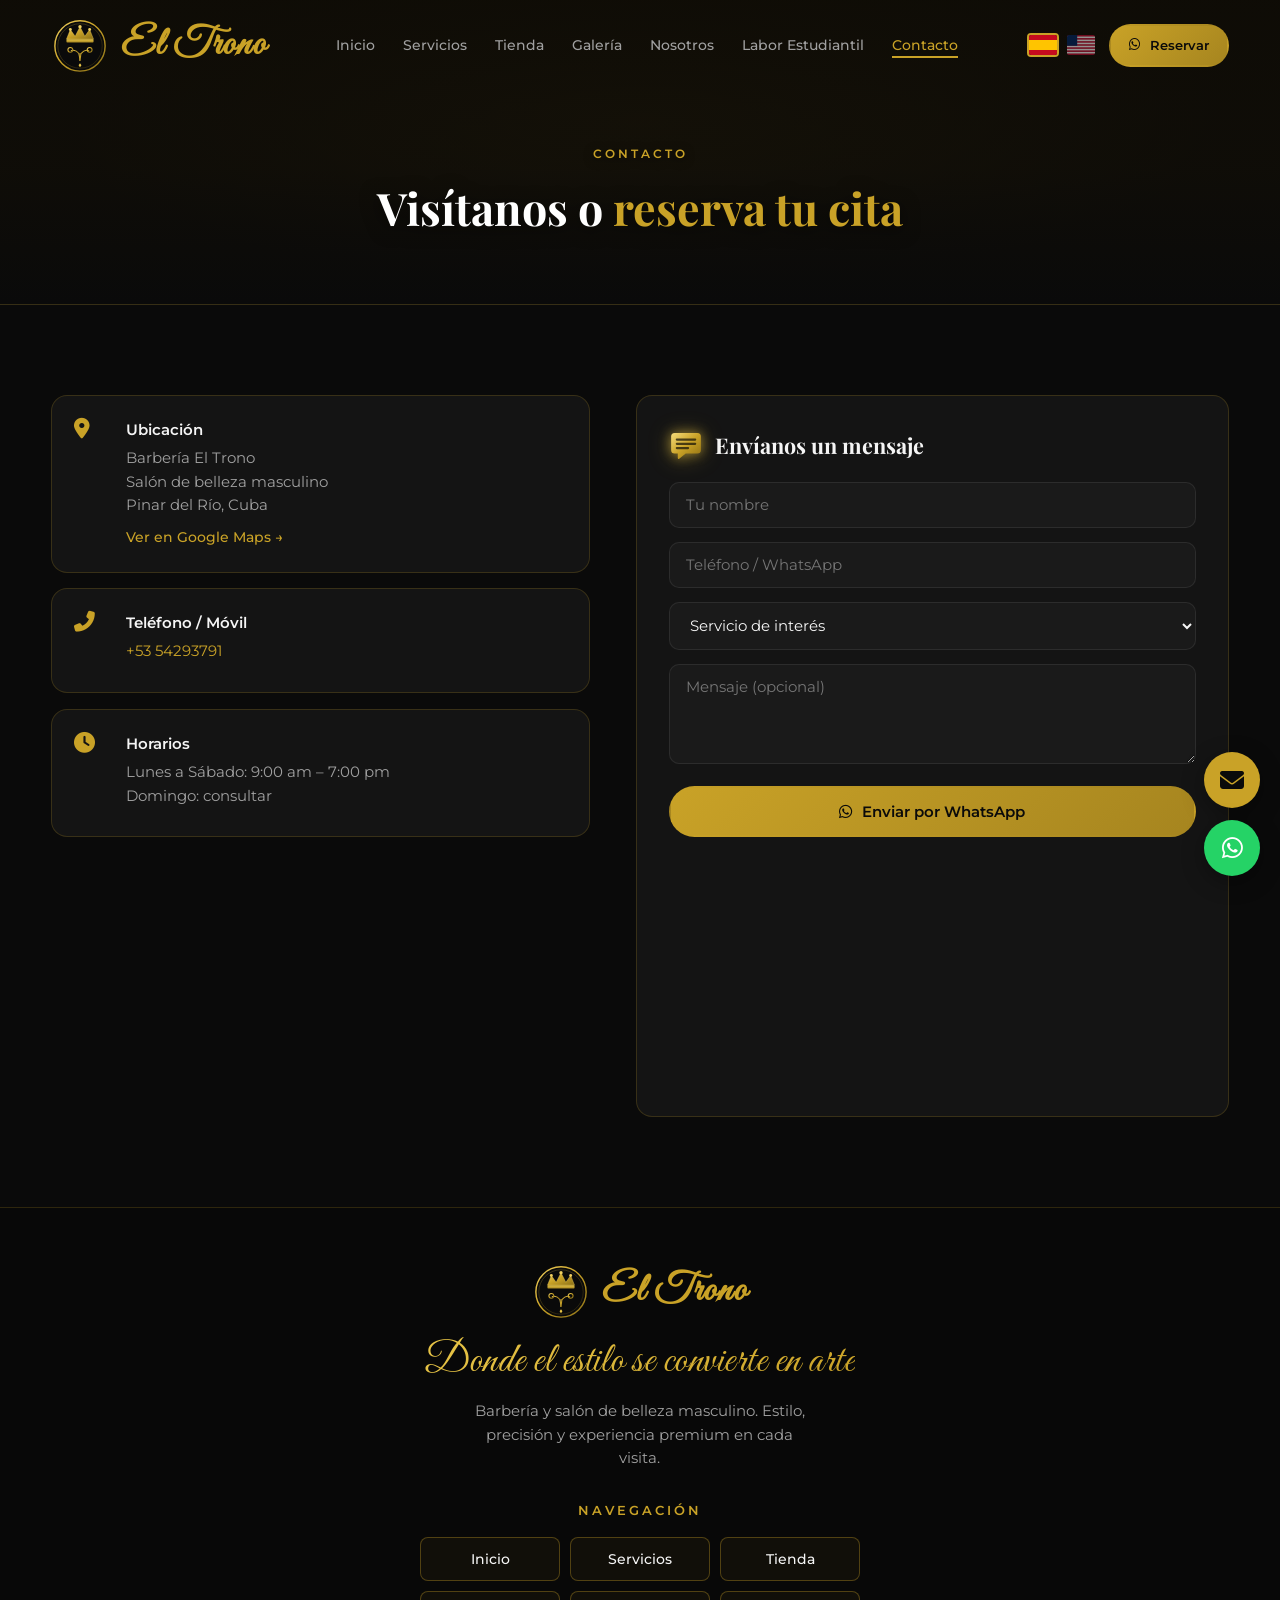
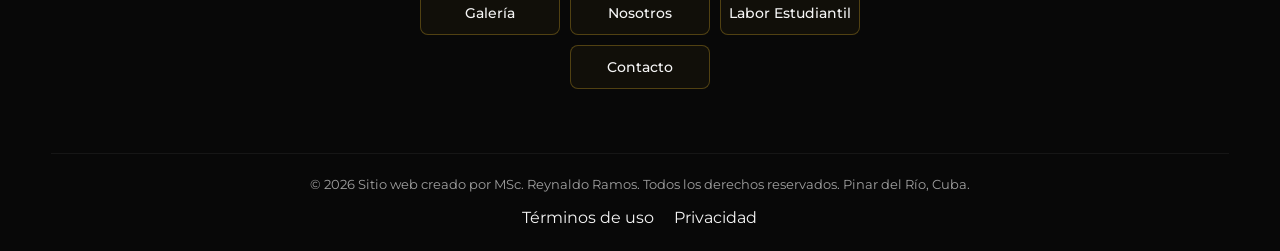
==== commit b1802a07: "fdfdfdf" ====
--- a/contacto.html
+++ b/contacto.html
@@ -4,7 +4,54 @@
   <meta charset="UTF-8">
   <meta name="viewport" content="width=device-width, initial-scale=1.0, viewport-fit=cover">
   <title>Contacto | El Trono Barbería</title>
-  <meta name="description" content="Contacta Barbería El Trono. Reserva por WhatsApp. Ubicación en Cuba.">
+  <meta name="description" content="Contacta Barbería El Trono. Reserva por WhatsApp. Ubicación en Pinar del Río, Cuba.">
+  <link rel="canonical" href="https://eltrono.cu/contacto.html">
+  <meta property="og:type" content="website">
+  <meta property="og:url" content="https://eltrono.cu/contacto.html">
+  <meta property="og:title" content="Contacto | El Trono Barbería">
+  <meta property="og:description" content="Contacta Barbería El Trono. Reserva por WhatsApp. Ubicación en Pinar del Río, Cuba.">
+  <meta property="og:image" content="https://eltrono.cu/images/logos/logo.png">
+  <meta property="og:locale" content="es_CU">
+  <meta property="og:site_name" content="Barbería El Trono">
+  <meta name="twitter:card" content="summary_large_image">
+  <meta name="twitter:title" content="Contacto | El Trono Barbería">
+  <meta name="twitter:description" content="Contacta Barbería El Trono. Reserva por WhatsApp. Ubicación en Pinar del Río, Cuba.">
+  <meta name="twitter:image" content="https://eltrono.cu/images/logos/logo.png">
+  <script type="application/ld+json">
+  {
+    "@context": "https://schema.org",
+    "@type": "BarberShop",
+    "name": "Barbería El Trono",
+    "alternateName": "El Trono - Salón de belleza masculino",
+    "description": "Barbería y salón de belleza masculino en Pinar del Río, Cuba. Cortes de cabello, afeitados, peinados, tratamientos capilares y productos premium.",
+    "url": "https://eltrono.cu",
+    "telephone": "+5354293791",
+    "email": "info@eltrono.cu",
+    "image": "https://eltrono.cu/images/logos/logo.png",
+    "logo": "https://eltrono.cu/images/logos/logo.png",
+    "address": {
+      "@type": "PostalAddress",
+      "addressLocality": "Pinar del Río",
+      "addressRegion": "Pinar del Río",
+      "addressCountry": "CU"
+    },
+    "geo": {
+      "@type": "GeoCoordinates",
+      "latitude": 22.421887,
+      "longitude": -83.701554
+    },
+    "openingHoursSpecification": [
+      {
+        "@type": "OpeningHoursSpecification",
+        "dayOfWeek": ["Monday","Tuesday","Wednesday","Thursday","Friday","Saturday"],
+        "opens": "09:00",
+        "closes": "19:00"
+      }
+    ],
+    "priceRange": "$$"
+  }
+  </script>
+
   <link rel="manifest" href="manifest.json">
   <link rel="apple-touch-icon" href="icons/icon-192.png">
   <meta name="apple-mobile-web-app-capable" content="yes">
@@ -59,7 +106,7 @@
             <i class="fas fa-map-marker-alt"></i>
             <div>
               <h4 data-i18n="contact_location">Ubicación</h4>
-              <p data-i18n="contact_location_txt" data-i18n-html>Barbería El Trono<br>Salón de belleza masculino<br>Cuba</p>
+              <p data-i18n="contact_location_txt" data-i18n-html>Barbería El Trono<br>Salón de belleza masculino<br>Pinar del Río, Cuba</p>
               <a href="https://www.google.com/maps?q=22.421887,-83.701554" target="_blank" rel="noopener" class="map-link" data-i18n="contact_maps">Ver en Google Maps →</a>
             </div>
           </div>
@@ -74,7 +121,7 @@
             <i class="fas fa-clock"></i>
             <div>
               <h4 data-i18n="contact_hours">Horarios</h4>
-              <p data-i18n="contact_hours_txt" data-i18n-html>Lunes a Sábado: 9:00 am – 5:00 pm<br>Domingo: consultar</p>
+              <p data-i18n="contact_hours_txt" data-i18n-html>Lunes a Sábado: 9:00 am – 7:00 pm<br>Domingo: consultar</p>
             </div>
           </div>
         </div>
@@ -133,8 +180,8 @@
       <div class="footer-bottom">
         <p data-i18n="footer_copy">© 2026 Sitio web creado por MSc. Reynaldo Ramos. Todos los derechos reservados. Pinar del Río, Cuba.</p>
         <div class="footer-legal">
-          <a href="#" data-i18n="footer_terms">Términos de uso</a>
-          <a href="#" data-i18n="footer_privacy">Privacidad</a>
+          <span data-i18n="footer_terms">Términos de uso</span>
+          <span data-i18n="footer_privacy">Privacidad</span>
         </div>
       </div>
     </div>
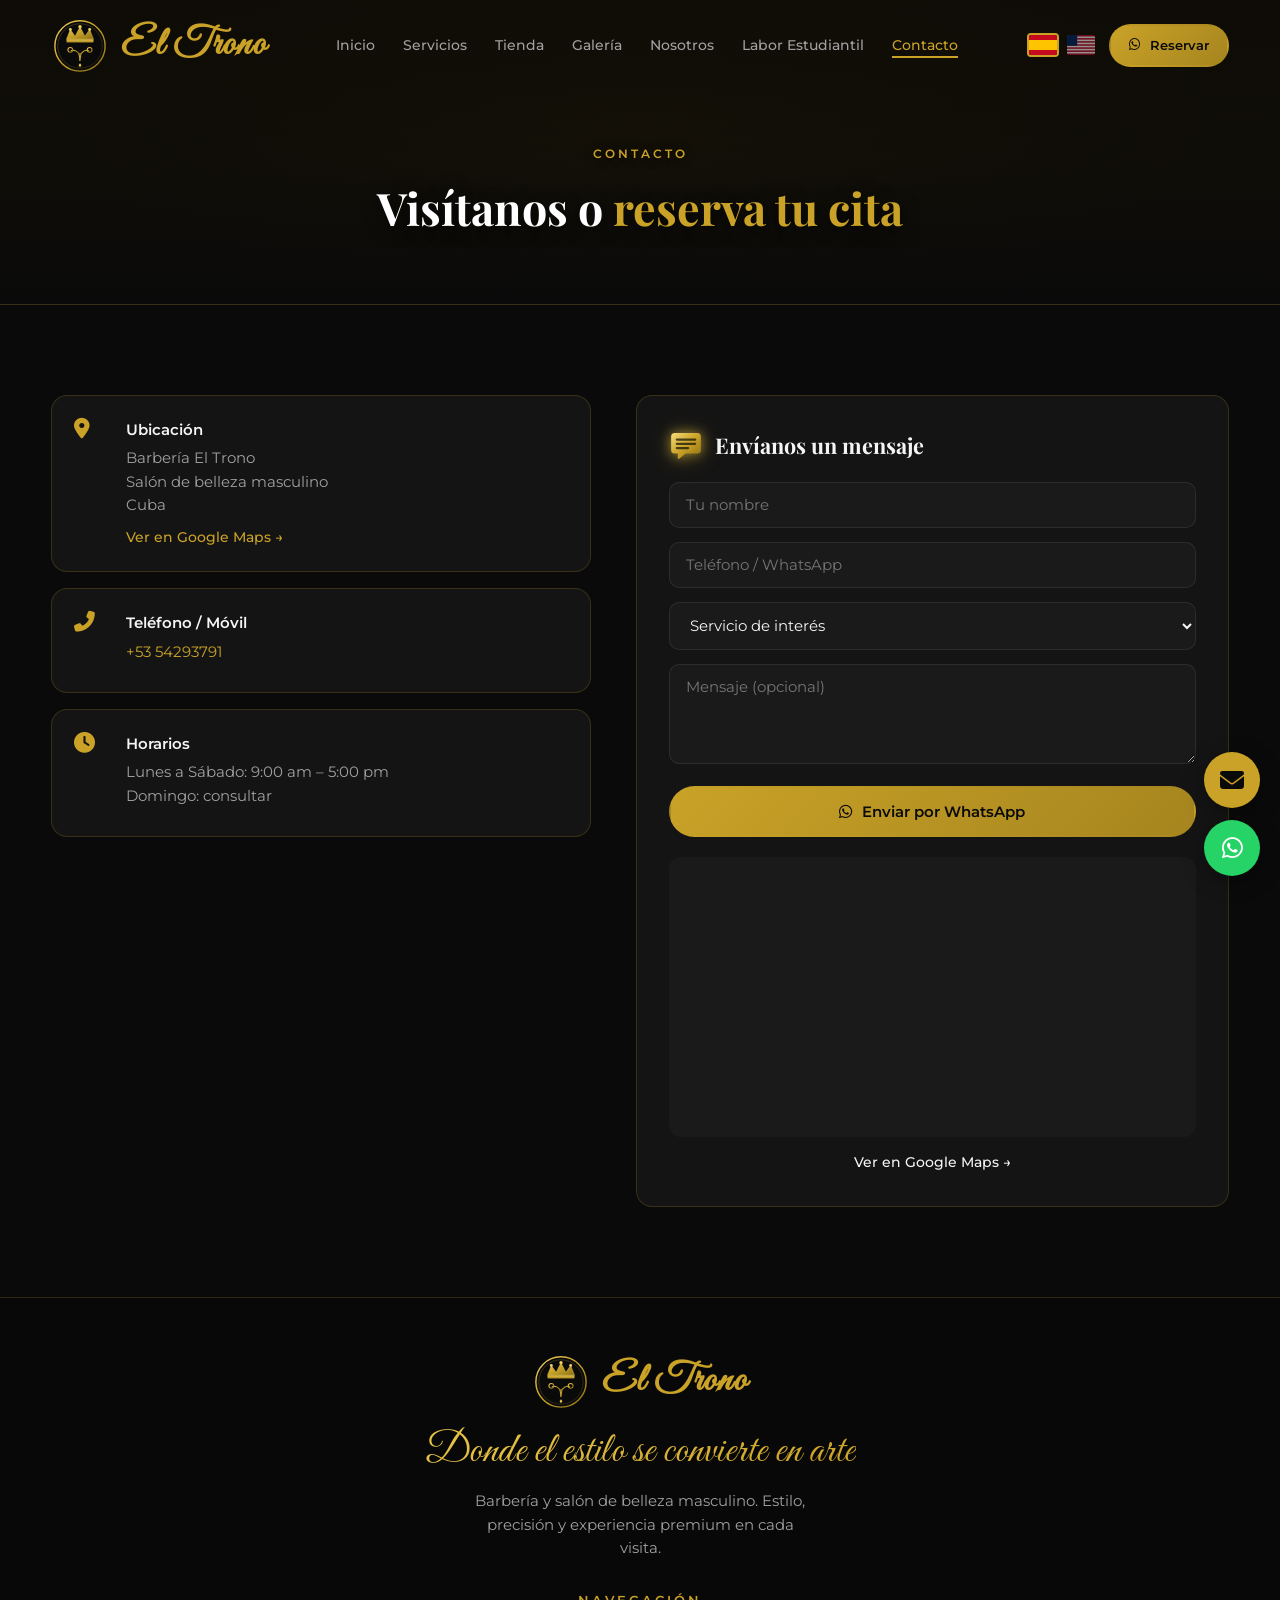
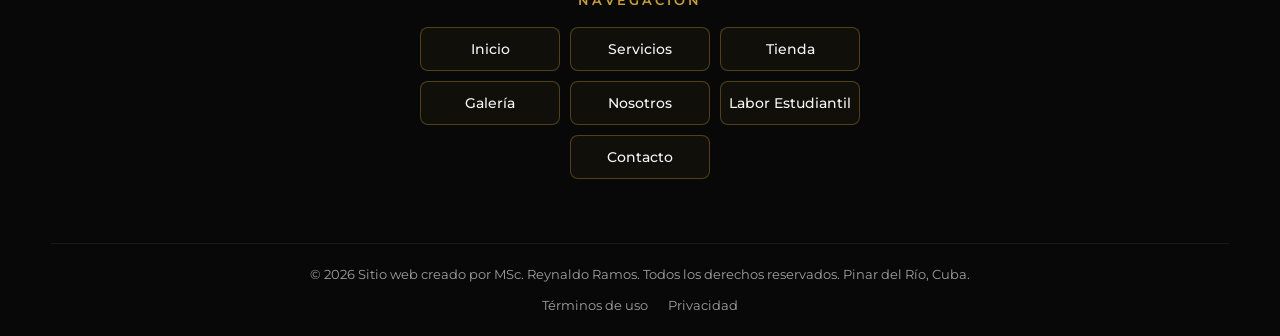
==== commit 880051d4: "dfdsf" ====
--- a/contacto.html
+++ b/contacto.html
@@ -4,54 +4,7 @@
   <meta charset="UTF-8">
   <meta name="viewport" content="width=device-width, initial-scale=1.0, viewport-fit=cover">
   <title>Contacto | El Trono Barbería</title>
-  <meta name="description" content="Contacta Barbería El Trono. Reserva por WhatsApp. Ubicación en Pinar del Río, Cuba.">
-  <link rel="canonical" href="https://eltrono.cu/contacto.html">
-  <meta property="og:type" content="website">
-  <meta property="og:url" content="https://eltrono.cu/contacto.html">
-  <meta property="og:title" content="Contacto | El Trono Barbería">
-  <meta property="og:description" content="Contacta Barbería El Trono. Reserva por WhatsApp. Ubicación en Pinar del Río, Cuba.">
-  <meta property="og:image" content="https://eltrono.cu/images/logos/logo.png">
-  <meta property="og:locale" content="es_CU">
-  <meta property="og:site_name" content="Barbería El Trono">
-  <meta name="twitter:card" content="summary_large_image">
-  <meta name="twitter:title" content="Contacto | El Trono Barbería">
-  <meta name="twitter:description" content="Contacta Barbería El Trono. Reserva por WhatsApp. Ubicación en Pinar del Río, Cuba.">
-  <meta name="twitter:image" content="https://eltrono.cu/images/logos/logo.png">
-  <script type="application/ld+json">
-  {
-    "@context": "https://schema.org",
-    "@type": "BarberShop",
-    "name": "Barbería El Trono",
-    "alternateName": "El Trono - Salón de belleza masculino",
-    "description": "Barbería y salón de belleza masculino en Pinar del Río, Cuba. Cortes de cabello, afeitados, peinados, tratamientos capilares y productos premium.",
-    "url": "https://eltrono.cu",
-    "telephone": "+5354293791",
-    "email": "info@eltrono.cu",
-    "image": "https://eltrono.cu/images/logos/logo.png",
-    "logo": "https://eltrono.cu/images/logos/logo.png",
-    "address": {
-      "@type": "PostalAddress",
-      "addressLocality": "Pinar del Río",
-      "addressRegion": "Pinar del Río",
-      "addressCountry": "CU"
-    },
-    "geo": {
-      "@type": "GeoCoordinates",
-      "latitude": 22.421887,
-      "longitude": -83.701554
-    },
-    "openingHoursSpecification": [
-      {
-        "@type": "OpeningHoursSpecification",
-        "dayOfWeek": ["Monday","Tuesday","Wednesday","Thursday","Friday","Saturday"],
-        "opens": "09:00",
-        "closes": "19:00"
-      }
-    ],
-    "priceRange": "$$"
-  }
-  </script>
-
+  <meta name="description" content="Contacta Barbería El Trono. Reserva por WhatsApp. Ubicación en Cuba.">
   <link rel="manifest" href="manifest.json">
   <link rel="apple-touch-icon" href="icons/icon-192.png">
   <meta name="apple-mobile-web-app-capable" content="yes">
@@ -63,11 +16,12 @@
   <link href="https://fonts.googleapis.com/css2?family=Great+Vibes&family=Playfair+Display:wght@400;600;700&family=Montserrat:wght@300;400;500;600;700&display=swap" rel="stylesheet">
   <link rel="stylesheet" href="https://cdnjs.cloudflare.com/ajax/libs/font-awesome/6.5.1/css/all.min.css">
   <link rel="stylesheet" href="css/styles.css">
-  <link rel="stylesheet" href="css/animations.css">
   <link rel="stylesheet" href="css/page-hero.css">
   <link rel="stylesheet" href="css/install.css">
 </head>
 <body data-title="title_contacto">
+  <a href="#contenido-principal" class="skip-link">Saltar al contenido principal</a>
+
   <header class="header scrolled" id="header">
     <nav class="nav container">
       <a href="inicio.html" class="logo"><img src="images/logos/logo-mark.svg" alt="El Trono" class="logo-img"><span class="logo-text">El Trono</span></a>
@@ -85,11 +39,12 @@
           <button class="lang-btn active" data-lang="es" title="Español"><img src="images/flags/es.svg" alt="ES"></button>
           <button class="lang-btn" data-lang="en" title="English"><img src="images/flags/en.svg" alt="EN"></button>
         </div>
-        <a href="https://wa.me/5354293791?text=Hola%2C%20buen%20d%C3%ADa%20%F0%9F%91%8B%20Les%20escribo%20desde%20la%20p%C3%A1gina%20web%20de%20%2ABarber%C3%ADa%20El%20Trono%2A.%20Quisiera%20hacerles%20una%20consulta%2C%20por%20favor.%20Quedo%20atento%20a%20su%20respuesta.%20%C2%A1Gracias%21" data-wa="general" class="btn btn-gold nav-cta" target="_blank"><i class="fab fa-whatsapp"></i> <span data-i18n="nav_book">Reservar</span></a>
+        <a href="https://wa.me/5354293791?text=Hola%2C%20buen%20d%C3%ADa%20%F0%9F%91%8B%20Les%20escribo%20desde%20la%20p%C3%A1gina%20web%20de%20%2ABarber%C3%ADa%20El%20Trono%2A.%20Quisiera%20hacerles%20una%20consulta%2C%20por%20favor.%20Quedo%20atento%20a%20su%20respuesta.%20%C2%A1Gracias%21" data-wa="general" class="btn btn-gold nav-cta" target="_blank" rel="noopener noreferrer" aria-label="Reservar por WhatsApp (se abre en una pestaña nueva)"><i class="fab fa-whatsapp"></i> <span data-i18n="nav_book">Reservar</span></a>
         <button class="nav-toggle" id="nav-toggle" data-i18n-aria="aria_menu" aria-label="Menú"><span></span><span></span><span></span></button>
       </div>
     </nav>
   </header>
+  <main id="contenido-principal" tabindex="-1">
 
   <div class="page-hero" style="--hero-img:url('https://images.unsplash.com/photo-1761931403807-f33fc582b1f5?auto=format&amp;fit=crop&amp;q=70&amp;w=1600');--hero-img-sm:url('https://images.unsplash.com/photo-1761931403807-f33fc582b1f5?auto=format&amp;fit=crop&amp;q=70&amp;w=800')">
     <div class="container">
@@ -106,8 +61,8 @@
             <i class="fas fa-map-marker-alt"></i>
             <div>
               <h4 data-i18n="contact_location">Ubicación</h4>
-              <p data-i18n="contact_location_txt" data-i18n-html>Barbería El Trono<br>Salón de belleza masculino<br>Pinar del Río, Cuba</p>
-              <a href="https://www.google.com/maps?q=22.421887,-83.701554" target="_blank" rel="noopener" class="map-link" data-i18n="contact_maps">Ver en Google Maps →</a>
+              <p data-i18n="contact_location_txt" data-i18n-html>Barbería El Trono<br>Salón de belleza masculino<br>Cuba</p>
+              <a href="https://www.google.com/maps?q=22.421887,-83.701554&hl=es" target="_blank" rel="noopener noreferrer" class="map-link" aria-label="Ver en Google Maps (se abre en una pestaña nueva)" data-i18n="contact_maps">Ver en Google Maps →</a>
             </div>
           </div>
           <div class="contact-card">
@@ -121,7 +76,7 @@
             <i class="fas fa-clock"></i>
             <div>
               <h4 data-i18n="contact_hours">Horarios</h4>
-              <p data-i18n="contact_hours_txt" data-i18n-html>Lunes a Sábado: 9:00 am – 7:00 pm<br>Domingo: consultar</p>
+              <p data-i18n="contact_hours_txt" data-i18n-html>Lunes a Sábado: 9:00 am – 5:00 pm<br>Domingo: consultar</p>
             </div>
           </div>
         </div>
@@ -146,13 +101,26 @@
             <button type="submit" class="btn btn-gold btn-full"><i class="fab fa-whatsapp"></i> <span data-i18n="contact_send">Enviar por WhatsApp</span></button>
           </form>
           <div class="map-embed">
-            <iframe src="https://maps.google.com/maps?q=22.421887,-83.701554&z=15&output=embed" width="100%" height="220" style="border:0;border-radius:12px" allowfullscreen loading="lazy" referrerpolicy="no-referrer-when-downgrade"></iframe>
+            <iframe
+              title="Ubicación de Barbería El Trono en el mapa"
+              src="https://www.openstreetmap.org/export/embed.html?bbox=-83.706554%2C22.416887%2C-83.696554%2C22.426887&layer=mapnik&marker=22.421887%2C-83.701554"
+              width="100%"
+              height="280"
+              style="border:0;border-radius:12px"
+              loading="lazy"
+              referrerpolicy="no-referrer-when-downgrade"
+              allowfullscreen></iframe>
+            <p class="map-actions">
+              <a href="https://www.google.com/maps?q=22.421887,-83.701554&hl=es" target="_blank" rel="noopener noreferrer" class="map-link map-link-external" data-i18n="contact_maps">Ver en Google Maps →</a>
+              <span class="sr-only"> (se abre en una pestaña nueva)</span>
+            </p>
           </div>
         </div>
       </div>
     </div>
   </section>
 
+  </main>
   <footer class="footer">
     <div class="container">
       <div class="footer-center">
@@ -173,15 +141,15 @@
         </ul>
       </nav>
       <div class="footer-social" aria-label="Redes sociales" data-i18n-aria="social_label">
-        <a href="#" data-social="facebook" class="social-link" aria-label="Facebook" target="_blank" rel="noopener"><i class="fab fa-facebook-f"></i></a>
-        <a href="#" data-social="twitter" class="social-link" aria-label="Twitter" target="_blank" rel="noopener"><i class="fab fa-twitter"></i></a>
-        <a href="#" data-social="instagram" class="social-link" aria-label="Instagram" target="_blank" rel="noopener"><i class="fab fa-instagram"></i></a>
+        <a href="#" data-social="facebook" class="social-link" aria-label="Facebook (se abre en una pestaña nueva)" target="_blank" rel="noopener noreferrer"><i class="fab fa-facebook-f"></i></a>
+        <a href="#" data-social="twitter" class="social-link" aria-label="Twitter (se abre en una pestaña nueva)" target="_blank" rel="noopener noreferrer"><i class="fab fa-twitter"></i></a>
+        <a href="#" data-social="instagram" class="social-link" aria-label="Instagram (se abre en una pestaña nueva)" target="_blank" rel="noopener noreferrer"><i class="fab fa-instagram"></i></a>
       </div>
       <div class="footer-bottom">
         <p data-i18n="footer_copy">© 2026 Sitio web creado por MSc. Reynaldo Ramos. Todos los derechos reservados. Pinar del Río, Cuba.</p>
         <div class="footer-legal">
-          <span data-i18n="footer_terms">Términos de uso</span>
-          <span data-i18n="footer_privacy">Privacidad</span>
+          <a href="#" data-i18n="footer_terms">Términos de uso</a>
+          <a href="#" data-i18n="footer_privacy">Privacidad</a>
         </div>
       </div>
     </div>
@@ -190,13 +158,13 @@
   <!-- Floating buttons: desktop -->
   <div class="float-btns float-desktop">
     <a href="mailto:info@eltrono.cu" class="float-btn float-email" data-i18n-aria="aria_email" aria-label="Email"><i class="fas fa-envelope"></i></a>
-    <a href="https://wa.me/5354293791?text=Hola%2C%20buen%20d%C3%ADa%20%F0%9F%91%8B%20Les%20escribo%20desde%20la%20p%C3%A1gina%20web%20de%20%2ABarber%C3%ADa%20El%20Trono%2A.%20Quisiera%20hacerles%20una%20consulta%2C%20por%20favor.%20Quedo%20atento%20a%20su%20respuesta.%20%C2%A1Gracias%21" data-wa="general" data-wa="general" class="float-btn float-wa" target="_blank" rel="noopener" data-i18n-aria="aria_wa" aria-label="WhatsApp"><i class="fab fa-whatsapp"></i></a>
+    <a href="https://wa.me/5354293791?text=Hola%2C%20buen%20d%C3%ADa%20%F0%9F%91%8B%20Les%20escribo%20desde%20la%20p%C3%A1gina%20web%20de%20%2ABarber%C3%ADa%20El%20Trono%2A.%20Quisiera%20hacerles%20una%20consulta%2C%20por%20favor.%20Quedo%20atento%20a%20su%20respuesta.%20%C2%A1Gracias%21" data-wa="general" class="float-btn float-wa" target="_blank" rel="noopener noreferrer" data-i18n-aria="aria_wa" aria-label="WhatsApp (se abre en una pestaña nueva)"><i class="fab fa-whatsapp"></i></a>
   </div>
   <!-- Floating buttons: mobile -->
   <div class="float-btns float-mobile">
     <a href="tel:+5354293791" class="float-btn float-call" data-i18n-aria="aria_call" aria-label="Llamar"><i class="fas fa-phone-alt"></i></a>
     <button type="button" class="float-btn float-app" id="install-fab" onclick="elTronoInstall()" data-i18n-aria="install_fab" aria-label="Instalar App"><i class="fas fa-download"></i><span data-i18n="install_fab">Instalar App</span></button>
-    <a href="https://wa.me/5354293791?text=Hola%2C%20buen%20d%C3%ADa%20%F0%9F%91%8B%20Les%20escribo%20desde%20la%20p%C3%A1gina%20web%20de%20%2ABarber%C3%ADa%20El%20Trono%2A.%20Quisiera%20hacerles%20una%20consulta%2C%20por%20favor.%20Quedo%20atento%20a%20su%20respuesta.%20%C2%A1Gracias%21" data-wa="general" data-wa="general" class="float-btn float-wa" target="_blank" rel="noopener" data-i18n-aria="aria_wa" aria-label="WhatsApp"><i class="fab fa-whatsapp"></i></a>
+    <a href="https://wa.me/5354293791?text=Hola%2C%20buen%20d%C3%ADa%20%F0%9F%91%8B%20Les%20escribo%20desde%20la%20p%C3%A1gina%20web%20de%20%2ABarber%C3%ADa%20El%20Trono%2A.%20Quisiera%20hacerles%20una%20consulta%2C%20por%20favor.%20Quedo%20atento%20a%20su%20respuesta.%20%C2%A1Gracias%21" data-wa="general" class="float-btn float-wa" target="_blank" rel="noopener noreferrer" data-i18n-aria="aria_wa" aria-label="WhatsApp (se abre en una pestaña nueva)"><i class="fab fa-whatsapp"></i></a>
   </div>
 
   <!-- PWA install banner -->
@@ -249,6 +217,5 @@
   <script src="js/main.js"></script>
   <script src="js/install.js"></script>
   <script src="js/cursor.js"></script>
-  <script src="js/animations.js"></script>
 </body>
 </html>
--- a/css/styles.css
+++ b/css/styles.css
@@ -501,3 +501,49 @@
   .nav-link{font-size:.84rem}
   .nav-cta{padding-inline:16px}
 }
+
+
+/* Mapa embebido */
+.map-embed iframe {
+  display: block;
+  width: 100%;
+  min-height: 280px;
+  background: #1a1a1a;
+}
+.map-actions {
+  margin-top: 0.75rem;
+  text-align: center;
+}
+.map-link-external {
+  display: inline-block;
+}
+
+/* Skip link accesibilidad */
+.skip-link {
+  position: absolute;
+  left: -9999px;
+  top: 0;
+  z-index: 10000;
+  padding: 0.75rem 1.25rem;
+  background: #c9a227;
+  color: #111;
+  font-weight: 700;
+  text-decoration: none;
+  border-radius: 0 0 8px 0;
+}
+.skip-link:focus {
+  left: 0;
+  outline: 3px solid #fff;
+  outline-offset: 2px;
+}
+.sr-only {
+  position: absolute !important;
+  width: 1px !important;
+  height: 1px !important;
+  padding: 0 !important;
+  margin: -1px !important;
+  overflow: hidden !important;
+  clip: rect(0, 0, 0, 0) !important;
+  white-space: nowrap !important;
+  border: 0 !important;
+}
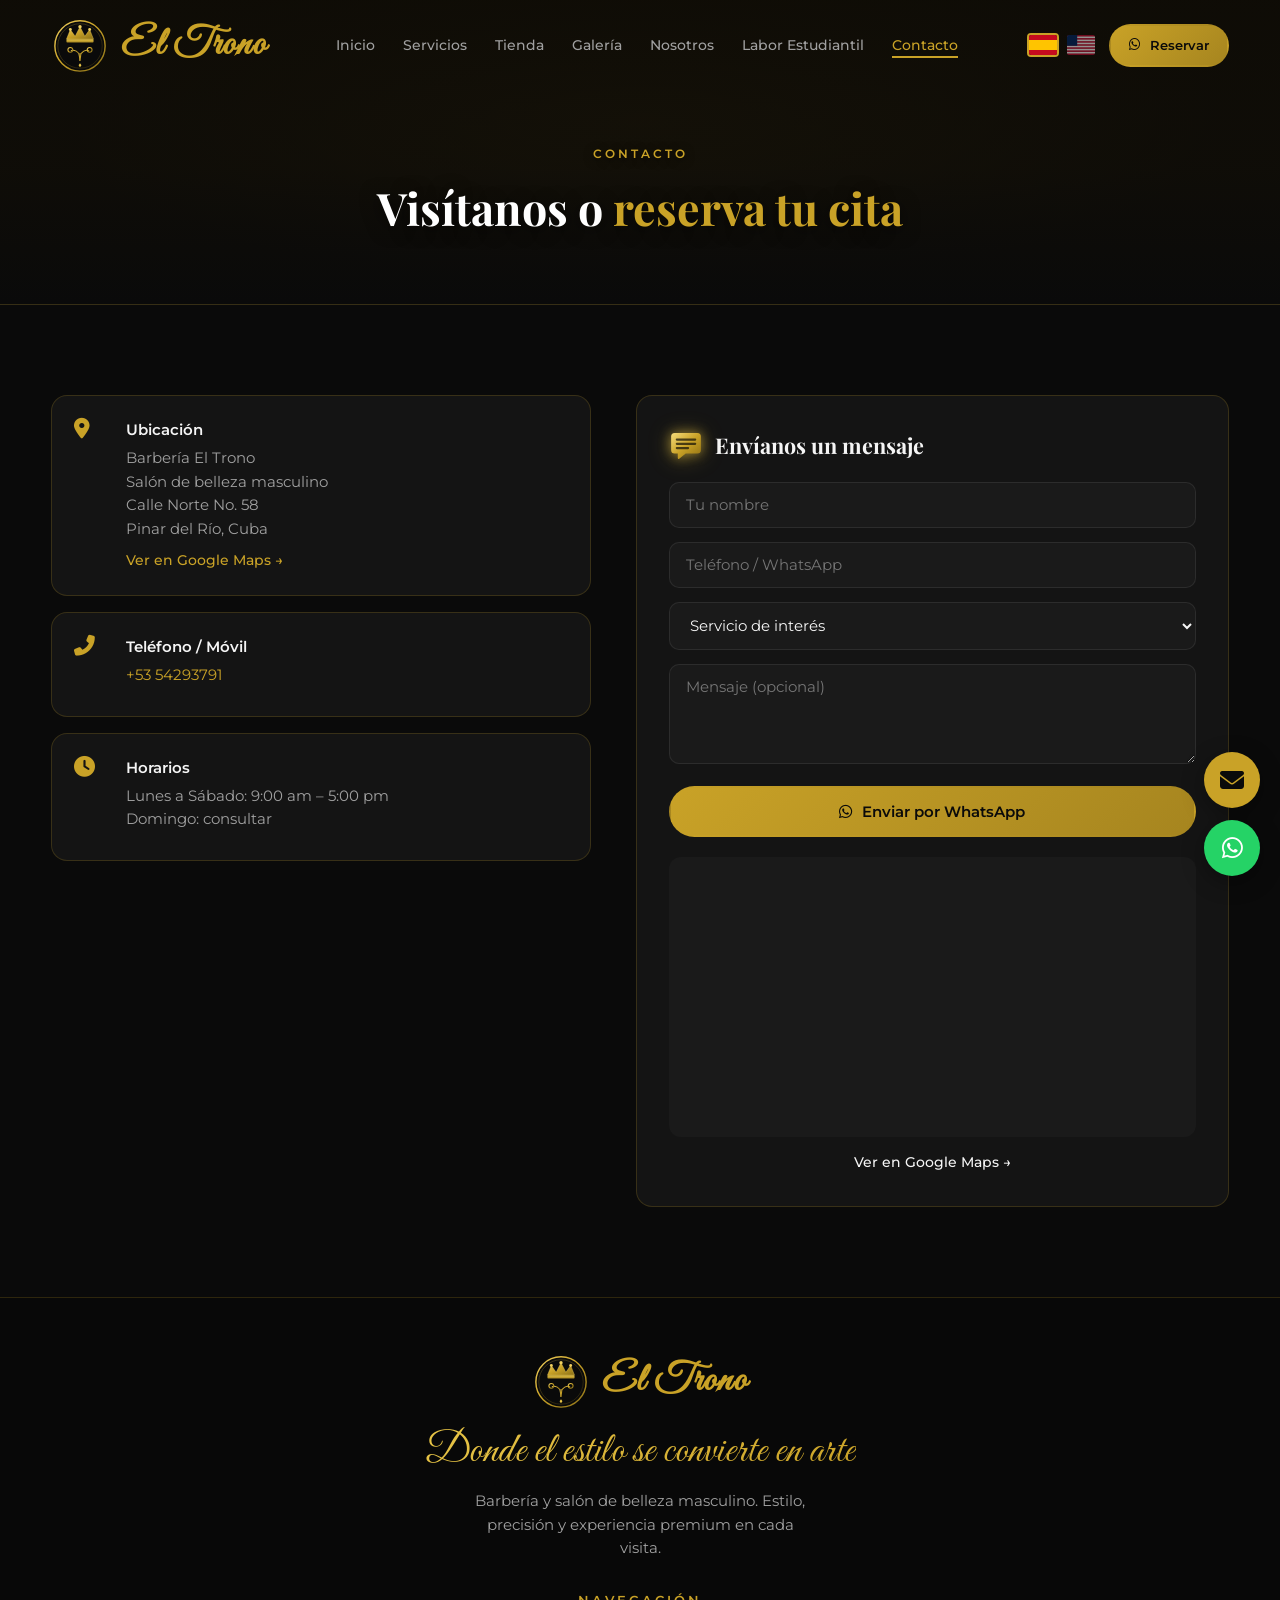
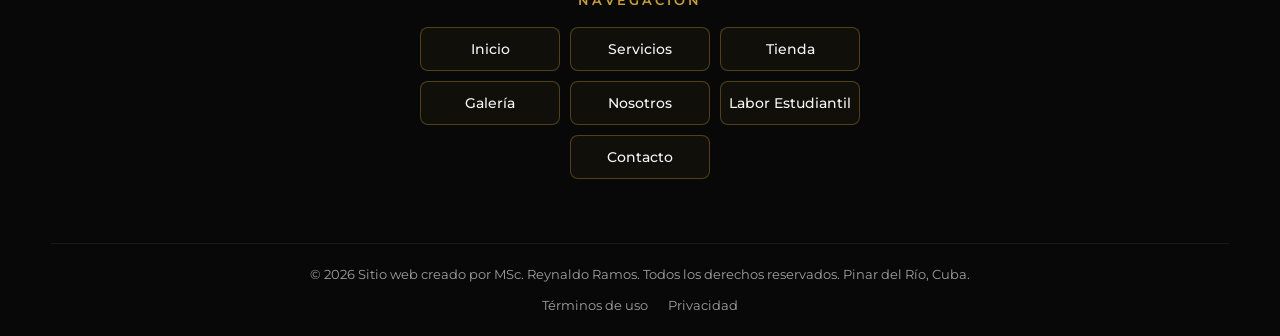
==== commit 5c9ea0b2: "Dire" ====
--- a/contacto.html
+++ b/contacto.html
@@ -4,7 +4,7 @@
   <meta charset="UTF-8">
   <meta name="viewport" content="width=device-width, initial-scale=1.0, viewport-fit=cover">
   <title>Contacto | El Trono Barbería</title>
-  <meta name="description" content="Contacta Barbería El Trono. Reserva por WhatsApp. Ubicación en Cuba.">
+  <meta name="description" content="Contacta Barbería El Trono. Reserva por WhatsApp. Calle Norte No. 58, Pinar del Río, Cuba.">
   <link rel="manifest" href="manifest.json">
   <link rel="apple-touch-icon" href="icons/icon-192.png">
   <meta name="apple-mobile-web-app-capable" content="yes">
@@ -18,9 +18,34 @@
   <link rel="stylesheet" href="css/styles.css">
   <link rel="stylesheet" href="css/page-hero.css">
   <link rel="stylesheet" href="css/install.css">
+  <script type="application/ld+json">
+  {
+    "@context": "https://schema.org",
+    "@type": "BarberShop",
+    "name": "Barbería El Trono",
+    "url": "https://eltrono.cu",
+    "telephone": "+5354293791",
+    "email": "info@eltrono.cu",
+    "image": "https://eltrono.cu/images/logos/logo.png",
+    "address": {
+      "@type": "PostalAddress",
+      "streetAddress": "Calle Norte No. 58",
+      "addressLocality": "Pinar del Río",
+      "addressRegion": "Pinar del Río",
+      "addressCountry": "CU"
+    },
+    "geo": { "@type": "GeoCoordinates", "latitude": 22.421887, "longitude": -83.701554 },
+    "openingHoursSpecification": [{
+      "@type": "OpeningHoursSpecification",
+      "dayOfWeek": ["Monday","Tuesday","Wednesday","Thursday","Friday","Saturday"],
+      "opens": "09:00",
+      "closes": "17:00"
+    }]
+  }
+  </script>
 </head>
 <body data-title="title_contacto">
-  <a href="#contenido-principal" class="skip-link">Saltar al contenido principal</a>
+  <a href="#contenido-principal" class="skip-link" data-i18n="skip_link">Saltar al contenido principal</a>
 
   <header class="header scrolled" id="header">
     <nav class="nav container">
@@ -36,10 +61,10 @@
       </ul>
       <div class="nav-right">
         <div class="lang-switch">
-          <button class="lang-btn active" data-lang="es" title="Español"><img src="images/flags/es.svg" alt="ES"></button>
-          <button class="lang-btn" data-lang="en" title="English"><img src="images/flags/en.svg" alt="EN"></button>
-        </div>
-        <a href="https://wa.me/5354293791?text=Hola%2C%20buen%20d%C3%ADa%20%F0%9F%91%8B%20Les%20escribo%20desde%20la%20p%C3%A1gina%20web%20de%20%2ABarber%C3%ADa%20El%20Trono%2A.%20Quisiera%20hacerles%20una%20consulta%2C%20por%20favor.%20Quedo%20atento%20a%20su%20respuesta.%20%C2%A1Gracias%21" data-wa="general" class="btn btn-gold nav-cta" target="_blank" rel="noopener noreferrer" aria-label="Reservar por WhatsApp (se abre en una pestaña nueva)"><i class="fab fa-whatsapp"></i> <span data-i18n="nav_book">Reservar</span></a>
+          <button class="lang-btn active" data-lang="es" title="Español" aria-label="Español"><img src="images/flags/es.svg" alt="ES"></button>
+          <button class="lang-btn" data-lang="en" title="English" aria-label="English"><img src="images/flags/en.svg" alt="EN"></button>
+        </div>
+        <a href="https://wa.me/5354293791?text=Hola%2C%20buen%20d%C3%ADa%20%F0%9F%91%8B%20Les%20escribo%20desde%20la%20p%C3%A1gina%20web%20de%20%2ABarber%C3%ADa%20El%20Trono%2A.%20Quisiera%20hacerles%20una%20consulta%2C%20por%20favor.%20Quedo%20atento%20a%20su%20respuesta.%20%C2%A1Gracias%21" data-wa="general" class="btn btn-gold nav-cta" target="_blank" rel="noopener noreferrer" data-i18n-aria="aria_book_wa" aria-label="Reservar por WhatsApp (se abre en una pestaña nueva)"><i class="fab fa-whatsapp"></i> <span data-i18n="nav_book">Reservar</span></a>
         <button class="nav-toggle" id="nav-toggle" data-i18n-aria="aria_menu" aria-label="Menú"><span></span><span></span><span></span></button>
       </div>
     </nav>
@@ -61,8 +86,8 @@
             <i class="fas fa-map-marker-alt"></i>
             <div>
               <h4 data-i18n="contact_location">Ubicación</h4>
-              <p data-i18n="contact_location_txt" data-i18n-html>Barbería El Trono<br>Salón de belleza masculino<br>Cuba</p>
-              <a href="https://www.google.com/maps?q=22.421887,-83.701554&hl=es" target="_blank" rel="noopener noreferrer" class="map-link" aria-label="Ver en Google Maps (se abre en una pestaña nueva)" data-i18n="contact_maps">Ver en Google Maps →</a>
+              <p data-i18n="contact_location_txt" data-i18n-html>Barbería El Trono<br>Salón de belleza masculino<br>Calle Norte No. 58<br>Pinar del Río, Cuba</p>
+              <a href="https://www.google.com/maps?q=22.421887,-83.701554&hl=es" target="_blank" rel="noopener noreferrer" class="map-link" data-i18n-aria="aria_maps" aria-label="Ver en Google Maps (se abre en una pestaña nueva)" data-i18n="contact_maps">Ver en Google Maps →</a>
             </div>
           </div>
           <div class="contact-card">
@@ -102,7 +127,7 @@
           </form>
           <div class="map-embed">
             <iframe
-              title="Ubicación de Barbería El Trono en el mapa"
+              title="Mapa con la ubicación de Barbería El Trono" data-i18n-title="map_title"
               src="https://www.openstreetmap.org/export/embed.html?bbox=-83.706554%2C22.416887%2C-83.696554%2C22.426887&layer=mapnik&marker=22.421887%2C-83.701554"
               width="100%"
               height="280"
@@ -112,7 +137,7 @@
               allowfullscreen></iframe>
             <p class="map-actions">
               <a href="https://www.google.com/maps?q=22.421887,-83.701554&hl=es" target="_blank" rel="noopener noreferrer" class="map-link map-link-external" data-i18n="contact_maps">Ver en Google Maps →</a>
-              <span class="sr-only"> (se abre en una pestaña nueva)</span>
+              <span class="sr-only" data-i18n="new_tab"> (se abre en una pestaña nueva)</span>
             </p>
           </div>
         </div>
@@ -128,7 +153,7 @@
         <p class="footer-slogan" data-i18n="footer_slogan">Donde el estilo se convierte en arte</p>
         <p data-i18n="footer_desc">Barbería y salón de belleza masculino. Estilo, precisión y experiencia premium en cada visita.</p>
       </div>
-      <nav class="footer-nav" aria-label="Navegación">
+      <nav class="footer-nav" data-i18n-aria="footer_nav" aria-label="Navegación">
         <h4 data-i18n="footer_nav">Navegación</h4>
         <ul>
           <li><a href="inicio.html" data-i18n="nav_home">Inicio</a></li>
@@ -141,9 +166,9 @@
         </ul>
       </nav>
       <div class="footer-social" aria-label="Redes sociales" data-i18n-aria="social_label">
-        <a href="#" data-social="facebook" class="social-link" aria-label="Facebook (se abre en una pestaña nueva)" target="_blank" rel="noopener noreferrer"><i class="fab fa-facebook-f"></i></a>
-        <a href="#" data-social="twitter" class="social-link" aria-label="Twitter (se abre en una pestaña nueva)" target="_blank" rel="noopener noreferrer"><i class="fab fa-twitter"></i></a>
-        <a href="#" data-social="instagram" class="social-link" aria-label="Instagram (se abre en una pestaña nueva)" target="_blank" rel="noopener noreferrer"><i class="fab fa-instagram"></i></a>
+        <a href="#" data-social="facebook" class="social-link" data-i18n-aria="aria_facebook" aria-label="Facebook (se abre en una pestaña nueva)" target="_blank" rel="noopener noreferrer"><i class="fab fa-facebook-f"></i></a>
+        <a href="#" data-social="twitter" class="social-link" data-i18n-aria="aria_twitter" aria-label="Twitter (se abre en una pestaña nueva)" target="_blank" rel="noopener noreferrer"><i class="fab fa-twitter"></i></a>
+        <a href="#" data-social="instagram" class="social-link" data-i18n-aria="aria_instagram" aria-label="Instagram (se abre en una pestaña nueva)" target="_blank" rel="noopener noreferrer"><i class="fab fa-instagram"></i></a>
       </div>
       <div class="footer-bottom">
         <p data-i18n="footer_copy">© 2026 Sitio web creado por MSc. Reynaldo Ramos. Todos los derechos reservados. Pinar del Río, Cuba.</p>
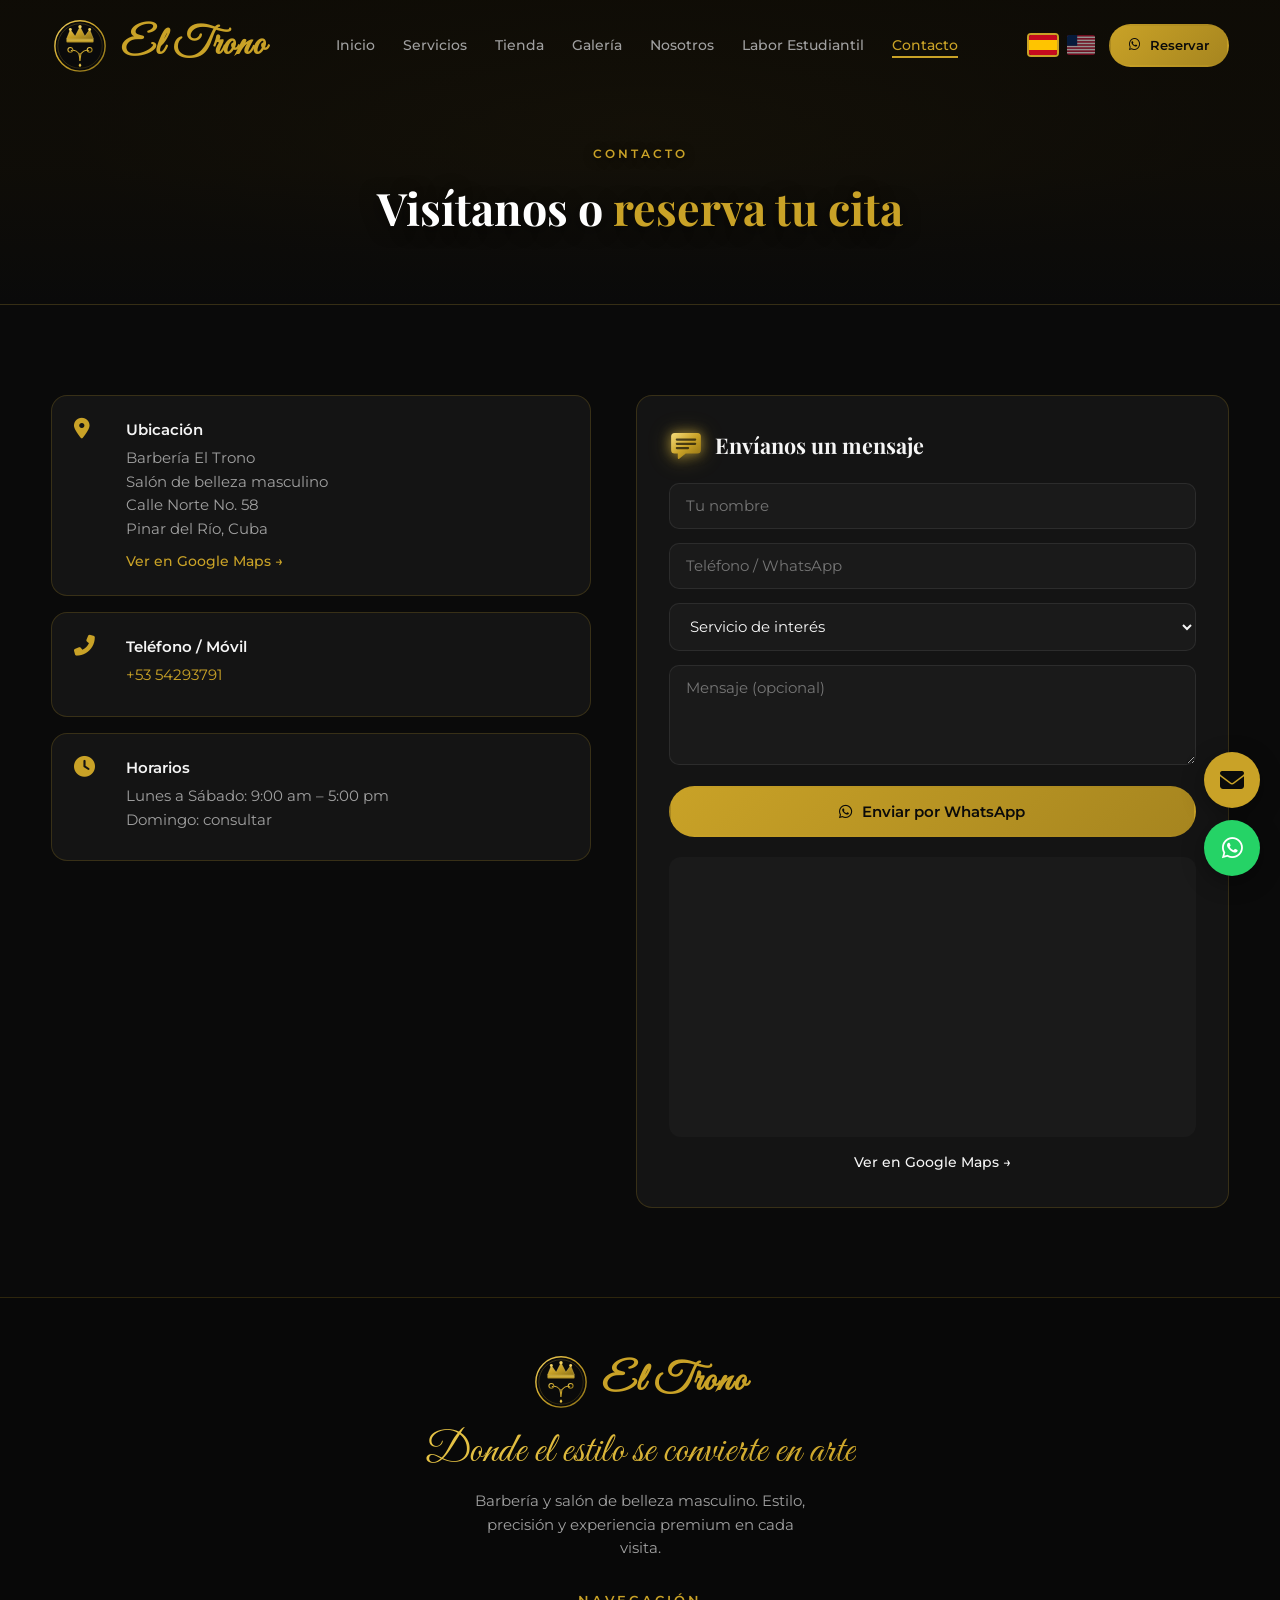
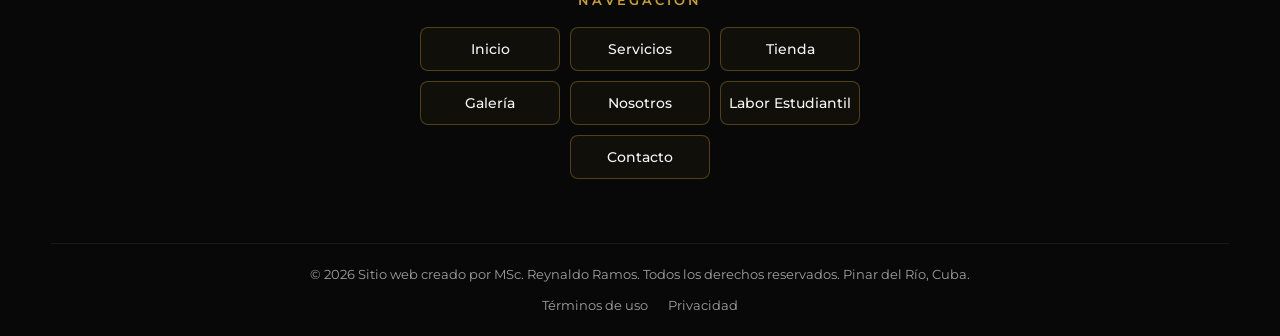
==== commit 36ba02f1: "fdffdf" ====
--- a/contacto.html
+++ b/contacto.html
@@ -13,11 +13,13 @@
   <meta name="apple-mobile-web-app-status-bar-style" content="black-translucent">
   <meta name="theme-color" content="#c9a227">
   <link rel="icon" href="icons/icon-192.svg" type="image/svg+xml">
-  <link href="https://fonts.googleapis.com/css2?family=Great+Vibes&family=Playfair+Display:wght@400;600;700&family=Montserrat:wght@300;400;500;600;700&display=swap" rel="stylesheet">
-  <link rel="stylesheet" href="https://cdnjs.cloudflare.com/ajax/libs/font-awesome/6.5.1/css/all.min.css">
+  <link href="https://fonts.googleapis.com/css2?family=Great+Vibes&family=Playfair+Display:wght@400;700&family=Montserrat:wght@400;500;600;700&display=swap" rel="stylesheet">
+  <link rel="stylesheet" href="https://cdnjs.cloudflare.com/ajax/libs/font-awesome/6.5.1/css/all.min.css" media="print" onload="this.media='all'">
+  <noscript><link rel="stylesheet" href="https://cdnjs.cloudflare.com/ajax/libs/font-awesome/6.5.1/css/all.min.css"></noscript>
   <link rel="stylesheet" href="css/styles.css">
   <link rel="stylesheet" href="css/page-hero.css">
-  <link rel="stylesheet" href="css/install.css">
+  <link rel="stylesheet" href="css/install.css" media="print" onload="this.media='all'">
+  <noscript><link rel="stylesheet" href="css/install.css"></noscript>
   <script type="application/ld+json">
   {
     "@context": "https://schema.org",
@@ -61,8 +63,8 @@
       </ul>
       <div class="nav-right">
         <div class="lang-switch">
-          <button class="lang-btn active" data-lang="es" title="Español" aria-label="Español"><img src="images/flags/es.svg" alt="ES"></button>
-          <button class="lang-btn" data-lang="en" title="English" aria-label="English"><img src="images/flags/en.svg" alt="EN"></button>
+          <button class="lang-btn active" data-lang="es" title="Español" aria-label="Español"><img src="images/flags/es.svg" alt="ES" loading="lazy"></button>
+          <button class="lang-btn" data-lang="en" title="English" aria-label="English"><img src="images/flags/en.svg" alt="EN" loading="lazy"></button>
         </div>
         <a href="https://wa.me/5354293791?text=Hola%2C%20buen%20d%C3%ADa%20%F0%9F%91%8B%20Les%20escribo%20desde%20la%20p%C3%A1gina%20web%20de%20%2ABarber%C3%ADa%20El%20Trono%2A.%20Quisiera%20hacerles%20una%20consulta%2C%20por%20favor.%20Quedo%20atento%20a%20su%20respuesta.%20%C2%A1Gracias%21" data-wa="general" class="btn btn-gold nav-cta" target="_blank" rel="noopener noreferrer" data-i18n-aria="aria_book_wa" aria-label="Reservar por WhatsApp (se abre en una pestaña nueva)"><i class="fab fa-whatsapp"></i> <span data-i18n="nav_book">Reservar</span></a>
         <button class="nav-toggle" id="nav-toggle" data-i18n-aria="aria_menu" aria-label="Menú"><span></span><span></span><span></span></button>
@@ -196,7 +198,7 @@
   <div class="install-banner" id="install-banner" role="dialog" aria-live="polite">
     <button type="button" class="install-close" onclick="elTronoInstallDismiss()" data-i18n-aria="install_close" aria-label="Cerrar"><i class="fas fa-xmark"></i></button>
     <div class="install-info">
-      <img src="icons/icon-192.png" alt="El Trono">
+      <img src="icons/icon-192.png" alt="El Trono" loading="lazy">
       <div>
         <h4 data-i18n="install_title">Instalar El Trono</h4>
         <p data-i18n="install_desc">Añade la app a tu pantalla de inicio para acceso rápido.</p>
@@ -212,7 +214,7 @@
   <div class="install-help" id="install-help" hidden>
     <div class="install-help-backdrop" onclick="elTronoInstallHelpClose()"></div>
     <div class="install-help-sheet" role="dialog" aria-modal="true">
-      <img src="icons/icon-192.png" alt="El Trono" class="ih-icon">
+      <img src="icons/icon-192.png" alt="El Trono" class="ih-icon" loading="lazy">
       <h3 data-i18n="install_help_title">Instala El Trono en tu teléfono</h3>
       <p class="ih-sub" data-i18n="install_help_sub">Acceso rápido desde tu pantalla de inicio, como una app.</p>
       <div class="ih-block" id="ih-ios" hidden>
@@ -236,11 +238,11 @@
   </div>
   <div class="install-toast" id="install-toast" role="status"></div>
 
-  <script src="js/precios.js"></script>
-  <script src="js/data.js"></script>
-  <script src="js/i18n.js"></script>
-  <script src="js/main.js"></script>
-  <script src="js/install.js"></script>
-  <script src="js/cursor.js"></script>
+  <script defer src="js/precios.js"></script>
+  <script defer src="js/data.js"></script>
+  <script defer src="js/i18n.js"></script>
+  <script defer src="js/main.js"></script>
+  <script defer src="js/install.js"></script>
+  <script defer src="js/cursor.js"></script>
 </body>
 </html>
--- a/css/styles.css
+++ b/css/styles.css
@@ -547,3 +547,24 @@
   white-space: nowrap !important;
   border: 0 !important;
 }
+
+
+/* === Performance: contain off-screen sections === */
+.services,
+.testimonials,
+.team,
+.gallery,
+.about,
+.shop,
+.contact,
+.promo,
+.labor {
+  content-visibility: auto;
+  contain-intrinsic-size: 1px 800px;
+}
+
+/* Prefer GPU for hero image paint */
+.hero-img {
+  will-change: auto;
+  content-visibility: auto;
+}
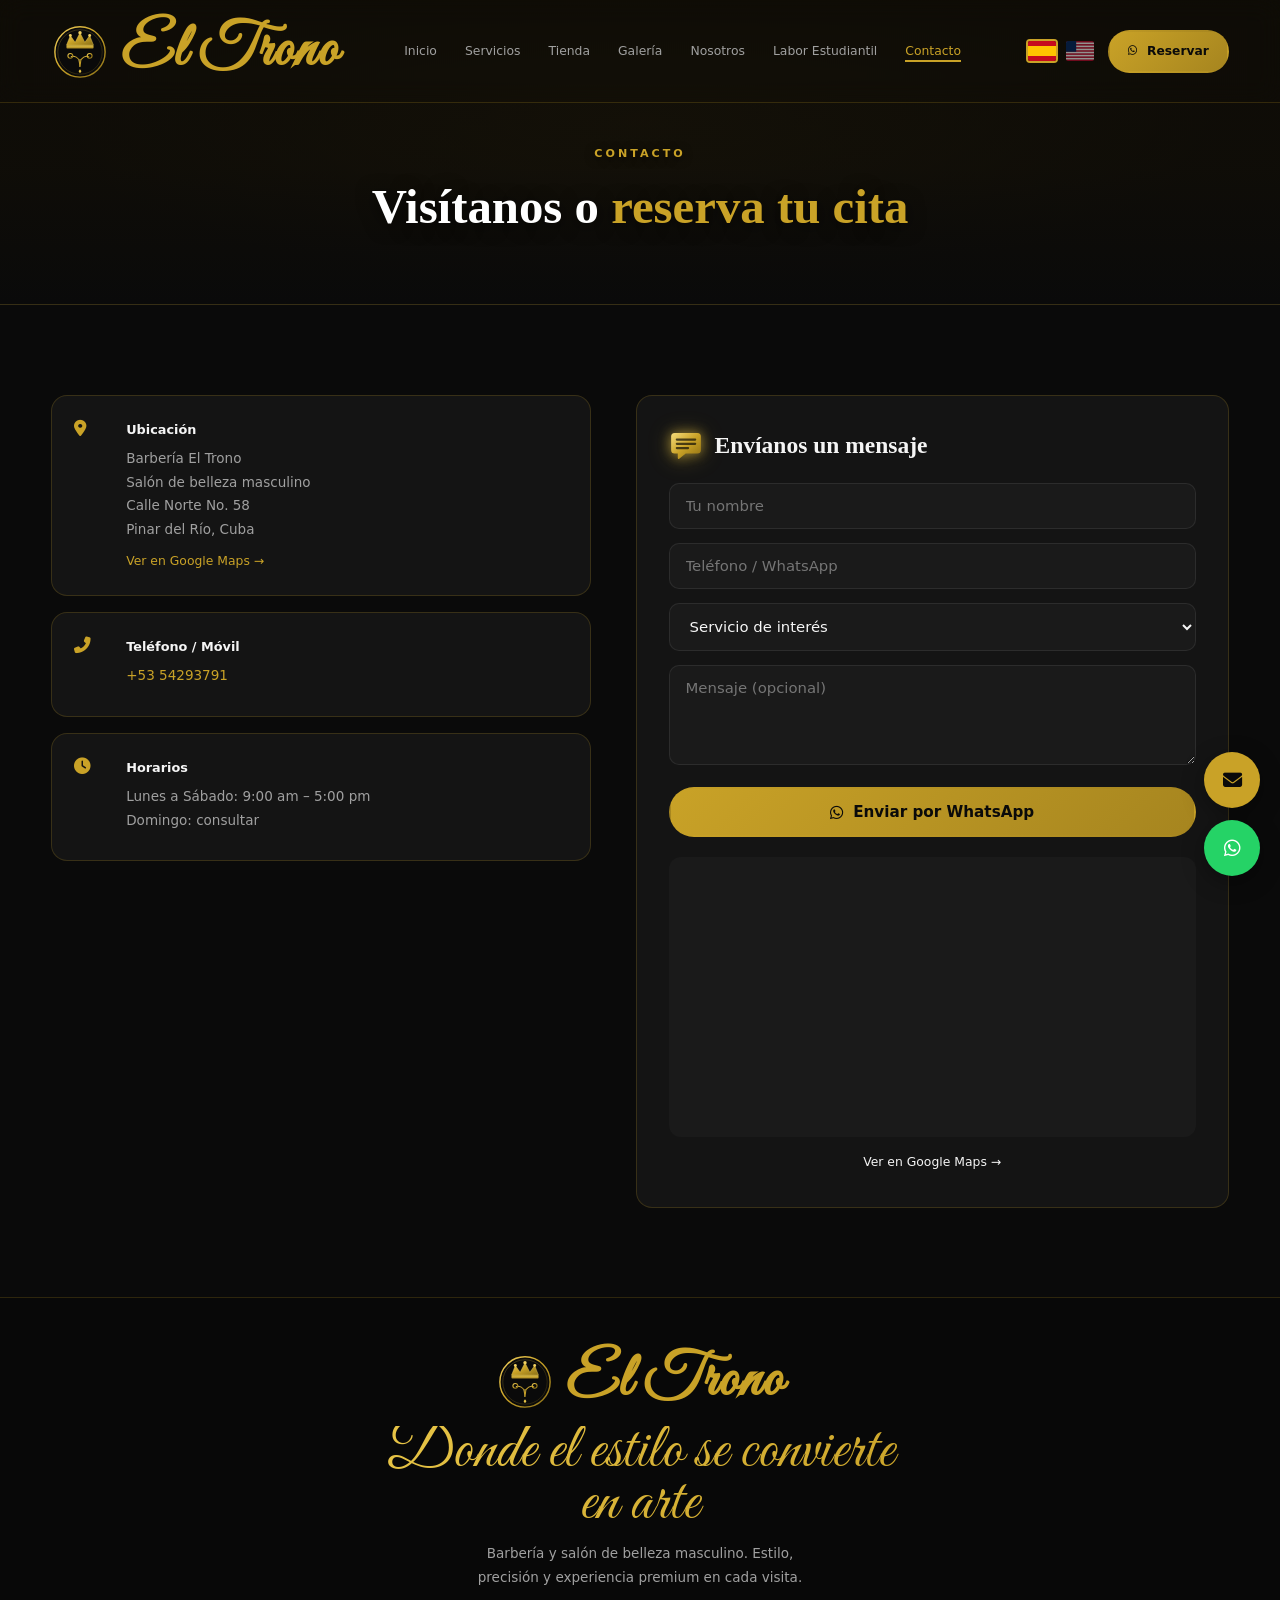
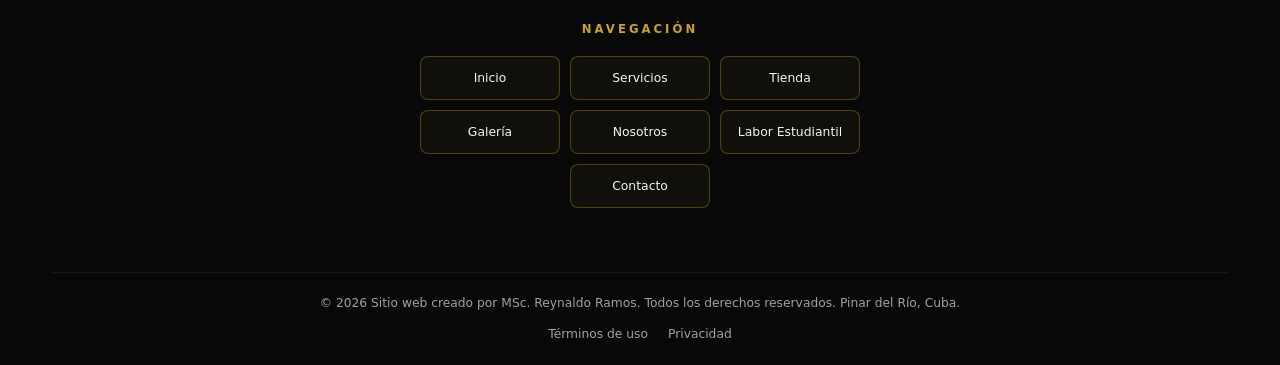
==== commit 085f9677: "gfgdfg" ====
--- a/contacto.html
+++ b/contacto.html
@@ -13,11 +13,47 @@
   <meta name="apple-mobile-web-app-status-bar-style" content="black-translucent">
   <meta name="theme-color" content="#c9a227">
   <link rel="icon" href="icons/icon-192.svg" type="image/svg+xml">
-  <link href="https://fonts.googleapis.com/css2?family=Great+Vibes&family=Playfair+Display:wght@400;700&family=Montserrat:wght@400;500;600;700&display=swap" rel="stylesheet">
+  <link href="https://fonts.googleapis.com/css2?family=Great+Vibes&family=Playfair+Display:wght@400;700&family=Montserrat:wght@400;500;600;700&display=swap" rel="stylesheet" media="print" onload="this.media='all'">
+  <noscript><link href="https://fonts.googleapis.com/css2?family=Great+Vibes&family=Playfair+Display:wght@400;700&family=Montserrat:wght@400;500;600;700&display=swap" rel="stylesheet"></noscript>
   <link rel="stylesheet" href="https://cdnjs.cloudflare.com/ajax/libs/font-awesome/6.5.1/css/all.min.css" media="print" onload="this.media='all'">
   <noscript><link rel="stylesheet" href="https://cdnjs.cloudflare.com/ajax/libs/font-awesome/6.5.1/css/all.min.css"></noscript>
-  <link rel="stylesheet" href="css/styles.css">
-  <link rel="stylesheet" href="css/page-hero.css">
+  <style id="critical-css">*{box-sizing:border-box;margin:0;padding:0}
+:root{--bg:#0a0a0a;--bg-elev:#141414;--text:#f5f5f5;--muted:#a0a0a0;--gold:#c9a227;--border:rgba(255,255,255,.08);--font-d:Georgia,'Times New Roman',serif;--font-script:'Segoe Script','Apple Chancery',cursive;--font-b:system-ui,-apple-system,'Segoe UI',Roboto,Arial,sans-serif;--tr:.25s ease}
+html{scroll-behavior:smooth}
+body{font-family:var(--font-b);background:var(--bg);color:var(--text);line-height:1.6;overflow-x:hidden}
+img{max-width:100%;height:auto;display:block}
+a{color:inherit;text-decoration:none}
+.container{width:min(1120px,92%);margin:0 auto}
+.header{position:fixed;top:0;left:0;right:0;z-index:100;background:rgba(10,10,10,.85);backdrop-filter:blur(12px);border-bottom:1px solid var(--border)}
+.nav{display:flex;align-items:center;justify-content:space-between;min-height:70px;gap:12px}
+.logo{display:flex;align-items:center;gap:10px}
+.logo-img{width:40px;height:40px}
+.logo-text{font-family:var(--font-script),cursive;font-weight:700;font-size:1.8rem;color:var(--gold)}
+.nav-menu{display:flex;gap:8px 18px;list-style:none}
+.nav-link{font-size:.85rem;font-weight:500;color:var(--muted)}
+.nav-link.active,.nav-link:hover{color:var(--gold)}
+.btn{display:inline-flex;align-items:center;gap:8px;padding:12px 22px;font-weight:600;font-size:.9rem;border-radius:50px;border:2px solid transparent}
+.btn-gold{background:var(--gold);color:#111}
+.btn-outline{border-color:var(--gold);color:var(--gold)}
+.hero{position:relative;min-height:100vh;min-height:100dvh;display:flex;align-items:center;justify-content:center;overflow:hidden}
+.hero-bg{position:absolute;inset:0}
+.hero-img{width:100%;height:100%;object-fit:cover}
+.hero-overlay{position:absolute;inset:0;background:linear-gradient(135deg,rgba(10,10,10,.88),rgba(10,10,10,.55) 50%,rgba(10,10,10,.82))}
+.hero-content{position:relative;z-index:2;text-align:center;max-width:800px;padding:120px 0 80px}
+.hero-subtitle{font-size:.85rem;letter-spacing:3px;text-transform:uppercase;color:var(--gold);margin-bottom:14px}
+.hero-title{font-family:var(--font-d);font-size:clamp(2.2rem,6vw,3.8rem);font-weight:700;line-height:1.15;margin-bottom:18px}
+.hero-desc{font-size:1rem;color:var(--muted);max-width:520px;margin:0 auto 28px}
+.hero-btns{display:flex;gap:12px;justify-content:center;flex-wrap:wrap}
+.skip-link{position:absolute;left:-9999px}
+.skip-link:focus{left:12px;top:12px;z-index:999;background:var(--gold);color:#111;padding:8px 12px}
+.nav-toggle{display:none;background:none;border:0}
+.nav-right{display:flex;align-items:center;gap:10px}
+@media(max-width:900px){.nav-menu{display:none}.nav-toggle{display:flex;flex-direction:column;gap:5px}.nav-toggle span{width:22px;height:2px;background:var(--text)}}
+</style>
+  <link rel="stylesheet" href="css/styles.css" media="print" onload="this.media='all'">
+  <noscript><link rel="stylesheet" href="css/styles.css"></noscript>
+  <link rel="stylesheet" href="css/page-hero.css" media="print" onload="this.media='all'">
+  <noscript><link rel="stylesheet" href="css/page-hero.css"></noscript>
   <link rel="stylesheet" href="css/install.css" media="print" onload="this.media='all'">
   <noscript><link rel="stylesheet" href="css/install.css"></noscript>
   <script type="application/ld+json">
--- a/css/styles.css
+++ b/css/styles.css
@@ -1,3 +1,30 @@
+
+/* font-display + metric overrides (mitigate CLS on swap) */
+@font-face{
+  font-family:'Montserrat';
+  font-style:normal;font-weight:400 700;
+  font-display:swap;
+  src:local('Montserrat');
+  size-adjust:100%;
+  ascent-override:95%;
+  descent-override:25%;
+  line-gap-override:0%;
+}
+@font-face{
+  font-family:'Playfair Display';
+  font-style:normal;font-weight:400 700;
+  font-display:swap;
+  src:local('Playfair Display');
+  size-adjust:105%;
+  ascent-override:90%;
+  descent-override:22%;
+}
+@font-face{
+  font-family:'Great Vibes';
+  font-style:normal;font-weight:400;
+  font-display:optional;
+  src:local('Great Vibes');
+}
 /* El Trono — Main Styles */
 :root {
   --bg: #0a0a0a;
@@ -12,9 +39,9 @@
   --shadow: 0 20px 60px rgba(0,0,0,.5);
   --radius: 16px;
   --tr: .35s cubic-bezier(.4,0,.2,1);
-  --font-d: 'Playfair Display', serif;
-  --font-script: 'Great Vibes', cursive;
-  --font-b: 'Montserrat', sans-serif;
+  --font-d: 'Playfair Display', Georgia, 'Times New Roman', serif;
+  --font-script: 'Great Vibes', 'Segoe Script', 'Apple Chancery', cursive;
+  --font-b: 'Montserrat', system-ui, -apple-system, 'Segoe UI', Roboto, 'Helvetica Neue', Arial, sans-serif;
 }
 *,*::before,*::after{box-sizing:border-box;margin:0;padding:0}
 html{scroll-behavior:smooth}
@@ -65,7 +92,7 @@
 /* Hero */
 .hero{position:relative;min-height:100vh;display:flex;align-items:center;justify-content:center;overflow:hidden}
 .hero-bg{position:absolute;inset:0}
-.hero-img{width:100%;height:100%;object-fit:cover;animation:slowZoom 20s ease-in-out infinite alternate}
+.hero-img{width:100%;height:100%;object-fit:cover}
 @keyframes slowZoom{from{transform:scale(1.05)}to{transform:scale(1.12)}}
 .hero-overlay{position:absolute;inset:0;background:linear-gradient(135deg,rgba(10,10,10,.88) 0%,rgba(10,10,10,.55) 50%,rgba(10,10,10,.82) 100%)}
 .hero-content{position:relative;z-index:2;text-align:center;max-width:800px;padding:120px 0 80px}
@@ -566,5 +593,10 @@
 /* Prefer GPU for hero image paint */
 .hero-img {
   will-change: auto;
-  content-visibility: auto;
-}
+}
+
+
+/* Faster first paint: optional metric overrides when webfonts load */
+@supports (font-size-adjust: 1) {
+  body { font-size-adjust: 0.5; }
+}
--- a/css/styles.css
+++ b/css/styles.css
@@ -1,3 +1,30 @@
+
+/* font-display + metric overrides (mitigate CLS on swap) */
+@font-face{
+  font-family:'Montserrat';
+  font-style:normal;font-weight:400 700;
+  font-display:swap;
+  src:local('Montserrat');
+  size-adjust:100%;
+  ascent-override:95%;
+  descent-override:25%;
+  line-gap-override:0%;
+}
+@font-face{
+  font-family:'Playfair Display';
+  font-style:normal;font-weight:400 700;
+  font-display:swap;
+  src:local('Playfair Display');
+  size-adjust:105%;
+  ascent-override:90%;
+  descent-override:22%;
+}
+@font-face{
+  font-family:'Great Vibes';
+  font-style:normal;font-weight:400;
+  font-display:optional;
+  src:local('Great Vibes');
+}
 /* El Trono — Main Styles */
 :root {
   --bg: #0a0a0a;
@@ -12,9 +39,9 @@
   --shadow: 0 20px 60px rgba(0,0,0,.5);
   --radius: 16px;
   --tr: .35s cubic-bezier(.4,0,.2,1);
-  --font-d: 'Playfair Display', serif;
-  --font-script: 'Great Vibes', cursive;
-  --font-b: 'Montserrat', sans-serif;
+  --font-d: 'Playfair Display', Georgia, 'Times New Roman', serif;
+  --font-script: 'Great Vibes', 'Segoe Script', 'Apple Chancery', cursive;
+  --font-b: 'Montserrat', system-ui, -apple-system, 'Segoe UI', Roboto, 'Helvetica Neue', Arial, sans-serif;
 }
 *,*::before,*::after{box-sizing:border-box;margin:0;padding:0}
 html{scroll-behavior:smooth}
@@ -65,7 +92,7 @@
 /* Hero */
 .hero{position:relative;min-height:100vh;display:flex;align-items:center;justify-content:center;overflow:hidden}
 .hero-bg{position:absolute;inset:0}
-.hero-img{width:100%;height:100%;object-fit:cover;animation:slowZoom 20s ease-in-out infinite alternate}
+.hero-img{width:100%;height:100%;object-fit:cover}
 @keyframes slowZoom{from{transform:scale(1.05)}to{transform:scale(1.12)}}
 .hero-overlay{position:absolute;inset:0;background:linear-gradient(135deg,rgba(10,10,10,.88) 0%,rgba(10,10,10,.55) 50%,rgba(10,10,10,.82) 100%)}
 .hero-content{position:relative;z-index:2;text-align:center;max-width:800px;padding:120px 0 80px}
@@ -566,5 +593,10 @@
 /* Prefer GPU for hero image paint */
 .hero-img {
   will-change: auto;
-  content-visibility: auto;
-}
+}
+
+
+/* Faster first paint: optional metric overrides when webfonts load */
+@supports (font-size-adjust: 1) {
+  body { font-size-adjust: 0.5; }
+}
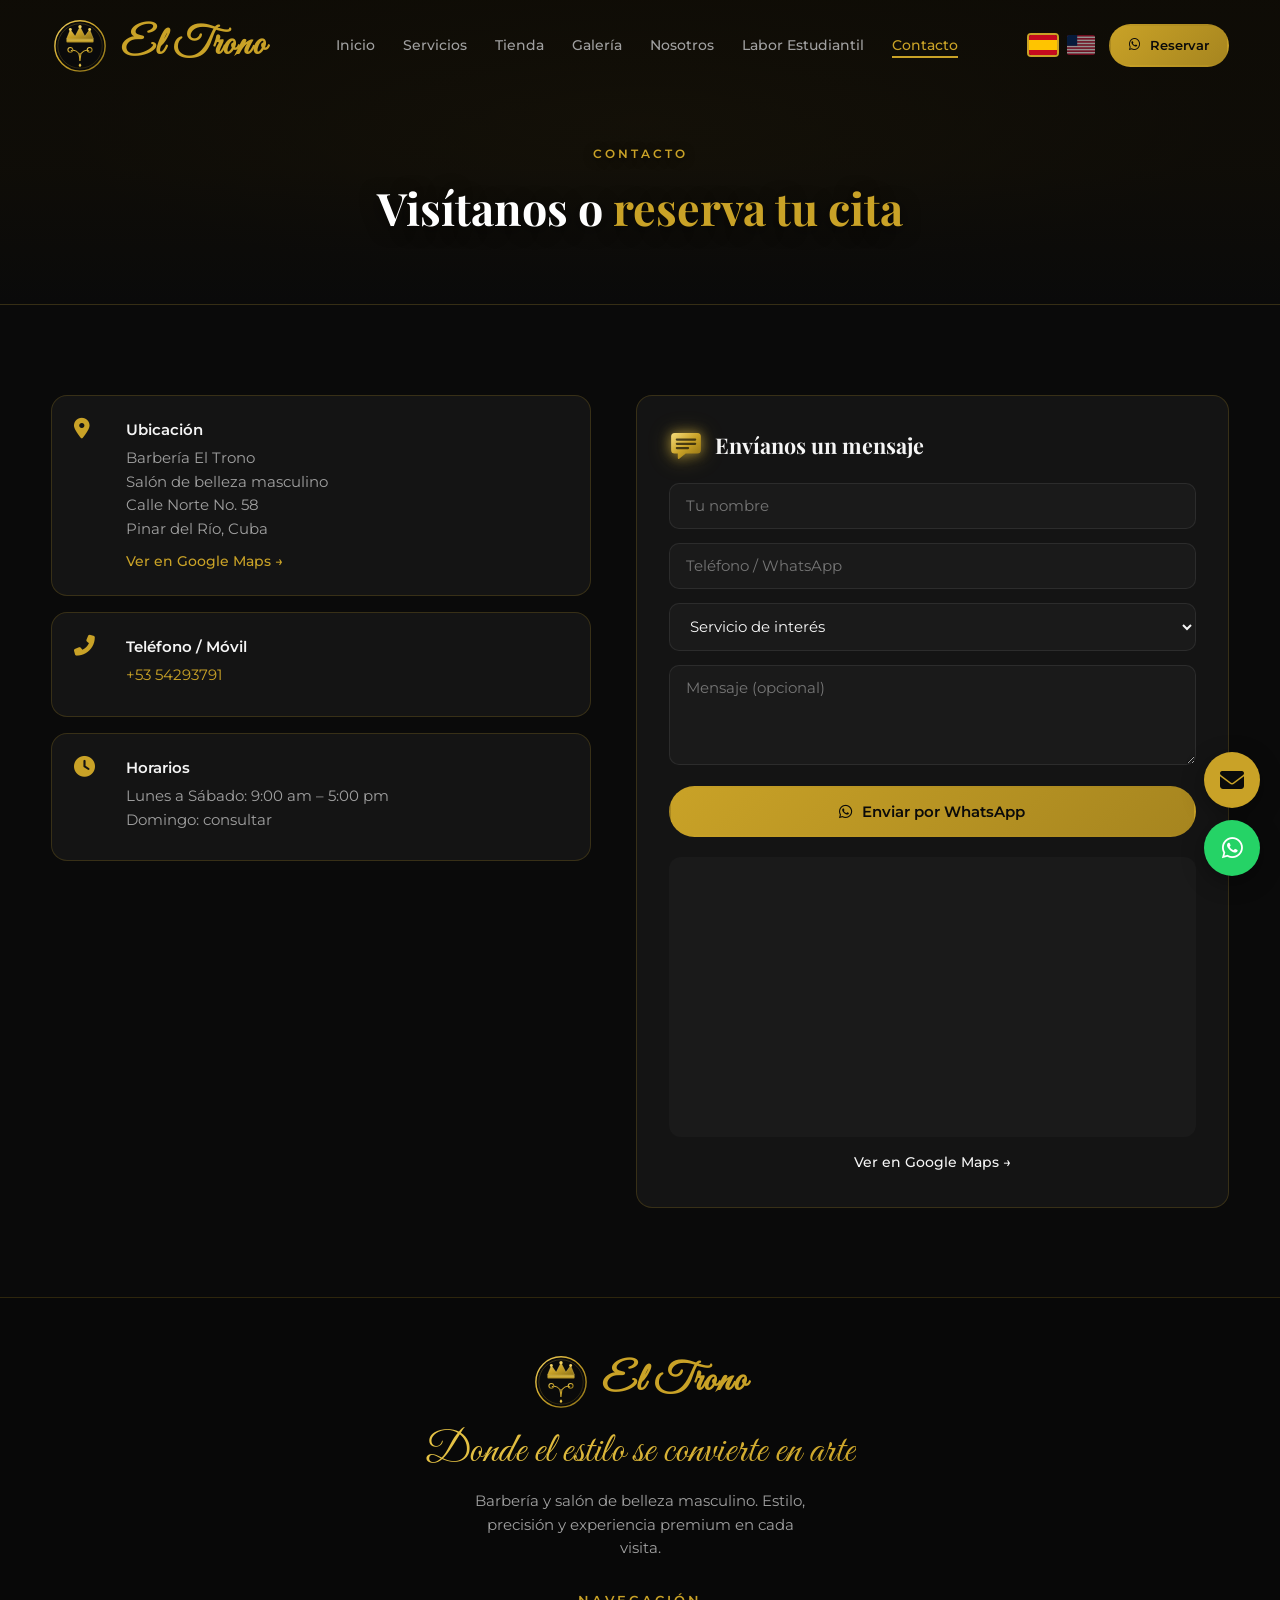
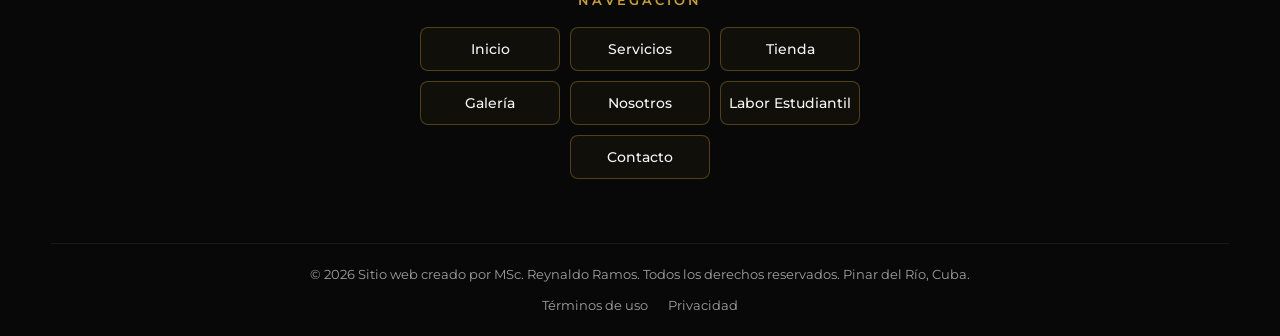
==== commit d361f9a1: "bcvbcvbcv" ====
--- a/contacto.html
+++ b/contacto.html
@@ -13,47 +13,11 @@
   <meta name="apple-mobile-web-app-status-bar-style" content="black-translucent">
   <meta name="theme-color" content="#c9a227">
   <link rel="icon" href="icons/icon-192.svg" type="image/svg+xml">
-  <link href="https://fonts.googleapis.com/css2?family=Great+Vibes&family=Playfair+Display:wght@400;700&family=Montserrat:wght@400;500;600;700&display=swap" rel="stylesheet" media="print" onload="this.media='all'">
-  <noscript><link href="https://fonts.googleapis.com/css2?family=Great+Vibes&family=Playfair+Display:wght@400;700&family=Montserrat:wght@400;500;600;700&display=swap" rel="stylesheet"></noscript>
+  <link href="https://fonts.googleapis.com/css2?family=Great+Vibes&family=Playfair+Display:wght@400;700&family=Montserrat:wght@400;500;600;700&display=swap" rel="stylesheet">
   <link rel="stylesheet" href="https://cdnjs.cloudflare.com/ajax/libs/font-awesome/6.5.1/css/all.min.css" media="print" onload="this.media='all'">
   <noscript><link rel="stylesheet" href="https://cdnjs.cloudflare.com/ajax/libs/font-awesome/6.5.1/css/all.min.css"></noscript>
-  <style id="critical-css">*{box-sizing:border-box;margin:0;padding:0}
-:root{--bg:#0a0a0a;--bg-elev:#141414;--text:#f5f5f5;--muted:#a0a0a0;--gold:#c9a227;--border:rgba(255,255,255,.08);--font-d:Georgia,'Times New Roman',serif;--font-script:'Segoe Script','Apple Chancery',cursive;--font-b:system-ui,-apple-system,'Segoe UI',Roboto,Arial,sans-serif;--tr:.25s ease}
-html{scroll-behavior:smooth}
-body{font-family:var(--font-b);background:var(--bg);color:var(--text);line-height:1.6;overflow-x:hidden}
-img{max-width:100%;height:auto;display:block}
-a{color:inherit;text-decoration:none}
-.container{width:min(1120px,92%);margin:0 auto}
-.header{position:fixed;top:0;left:0;right:0;z-index:100;background:rgba(10,10,10,.85);backdrop-filter:blur(12px);border-bottom:1px solid var(--border)}
-.nav{display:flex;align-items:center;justify-content:space-between;min-height:70px;gap:12px}
-.logo{display:flex;align-items:center;gap:10px}
-.logo-img{width:40px;height:40px}
-.logo-text{font-family:var(--font-script),cursive;font-weight:700;font-size:1.8rem;color:var(--gold)}
-.nav-menu{display:flex;gap:8px 18px;list-style:none}
-.nav-link{font-size:.85rem;font-weight:500;color:var(--muted)}
-.nav-link.active,.nav-link:hover{color:var(--gold)}
-.btn{display:inline-flex;align-items:center;gap:8px;padding:12px 22px;font-weight:600;font-size:.9rem;border-radius:50px;border:2px solid transparent}
-.btn-gold{background:var(--gold);color:#111}
-.btn-outline{border-color:var(--gold);color:var(--gold)}
-.hero{position:relative;min-height:100vh;min-height:100dvh;display:flex;align-items:center;justify-content:center;overflow:hidden}
-.hero-bg{position:absolute;inset:0}
-.hero-img{width:100%;height:100%;object-fit:cover}
-.hero-overlay{position:absolute;inset:0;background:linear-gradient(135deg,rgba(10,10,10,.88),rgba(10,10,10,.55) 50%,rgba(10,10,10,.82))}
-.hero-content{position:relative;z-index:2;text-align:center;max-width:800px;padding:120px 0 80px}
-.hero-subtitle{font-size:.85rem;letter-spacing:3px;text-transform:uppercase;color:var(--gold);margin-bottom:14px}
-.hero-title{font-family:var(--font-d);font-size:clamp(2.2rem,6vw,3.8rem);font-weight:700;line-height:1.15;margin-bottom:18px}
-.hero-desc{font-size:1rem;color:var(--muted);max-width:520px;margin:0 auto 28px}
-.hero-btns{display:flex;gap:12px;justify-content:center;flex-wrap:wrap}
-.skip-link{position:absolute;left:-9999px}
-.skip-link:focus{left:12px;top:12px;z-index:999;background:var(--gold);color:#111;padding:8px 12px}
-.nav-toggle{display:none;background:none;border:0}
-.nav-right{display:flex;align-items:center;gap:10px}
-@media(max-width:900px){.nav-menu{display:none}.nav-toggle{display:flex;flex-direction:column;gap:5px}.nav-toggle span{width:22px;height:2px;background:var(--text)}}
-</style>
-  <link rel="stylesheet" href="css/styles.css" media="print" onload="this.media='all'">
-  <noscript><link rel="stylesheet" href="css/styles.css"></noscript>
-  <link rel="stylesheet" href="css/page-hero.css" media="print" onload="this.media='all'">
-  <noscript><link rel="stylesheet" href="css/page-hero.css"></noscript>
+  <link rel="stylesheet" href="css/styles.css">
+  <link rel="stylesheet" href="css/page-hero.css">
   <link rel="stylesheet" href="css/install.css" media="print" onload="this.media='all'">
   <noscript><link rel="stylesheet" href="css/install.css"></noscript>
   <script type="application/ld+json">
--- a/css/styles.css
+++ b/css/styles.css
@@ -1,30 +1,3 @@
-
-/* font-display + metric overrides (mitigate CLS on swap) */
-@font-face{
-  font-family:'Montserrat';
-  font-style:normal;font-weight:400 700;
-  font-display:swap;
-  src:local('Montserrat');
-  size-adjust:100%;
-  ascent-override:95%;
-  descent-override:25%;
-  line-gap-override:0%;
-}
-@font-face{
-  font-family:'Playfair Display';
-  font-style:normal;font-weight:400 700;
-  font-display:swap;
-  src:local('Playfair Display');
-  size-adjust:105%;
-  ascent-override:90%;
-  descent-override:22%;
-}
-@font-face{
-  font-family:'Great Vibes';
-  font-style:normal;font-weight:400;
-  font-display:optional;
-  src:local('Great Vibes');
-}
 /* El Trono — Main Styles */
 :root {
   --bg: #0a0a0a;
@@ -39,9 +12,9 @@
   --shadow: 0 20px 60px rgba(0,0,0,.5);
   --radius: 16px;
   --tr: .35s cubic-bezier(.4,0,.2,1);
-  --font-d: 'Playfair Display', Georgia, 'Times New Roman', serif;
-  --font-script: 'Great Vibes', 'Segoe Script', 'Apple Chancery', cursive;
-  --font-b: 'Montserrat', system-ui, -apple-system, 'Segoe UI', Roboto, 'Helvetica Neue', Arial, sans-serif;
+  --font-d: 'Playfair Display', serif;
+  --font-script: 'Great Vibes', cursive;
+  --font-b: 'Montserrat', sans-serif;
 }
 *,*::before,*::after{box-sizing:border-box;margin:0;padding:0}
 html{scroll-behavior:smooth}
@@ -92,7 +65,7 @@
 /* Hero */
 .hero{position:relative;min-height:100vh;display:flex;align-items:center;justify-content:center;overflow:hidden}
 .hero-bg{position:absolute;inset:0}
-.hero-img{width:100%;height:100%;object-fit:cover}
+.hero-img{width:100%;height:100%;object-fit:cover;animation:slowZoom 20s ease-in-out infinite alternate}
 @keyframes slowZoom{from{transform:scale(1.05)}to{transform:scale(1.12)}}
 .hero-overlay{position:absolute;inset:0;background:linear-gradient(135deg,rgba(10,10,10,.88) 0%,rgba(10,10,10,.55) 50%,rgba(10,10,10,.82) 100%)}
 .hero-content{position:relative;z-index:2;text-align:center;max-width:800px;padding:120px 0 80px}
@@ -593,10 +566,5 @@
 /* Prefer GPU for hero image paint */
 .hero-img {
   will-change: auto;
-}
-
-
-/* Faster first paint: optional metric overrides when webfonts load */
-@supports (font-size-adjust: 1) {
-  body { font-size-adjust: 0.5; }
-}
+  content-visibility: auto;
+}
